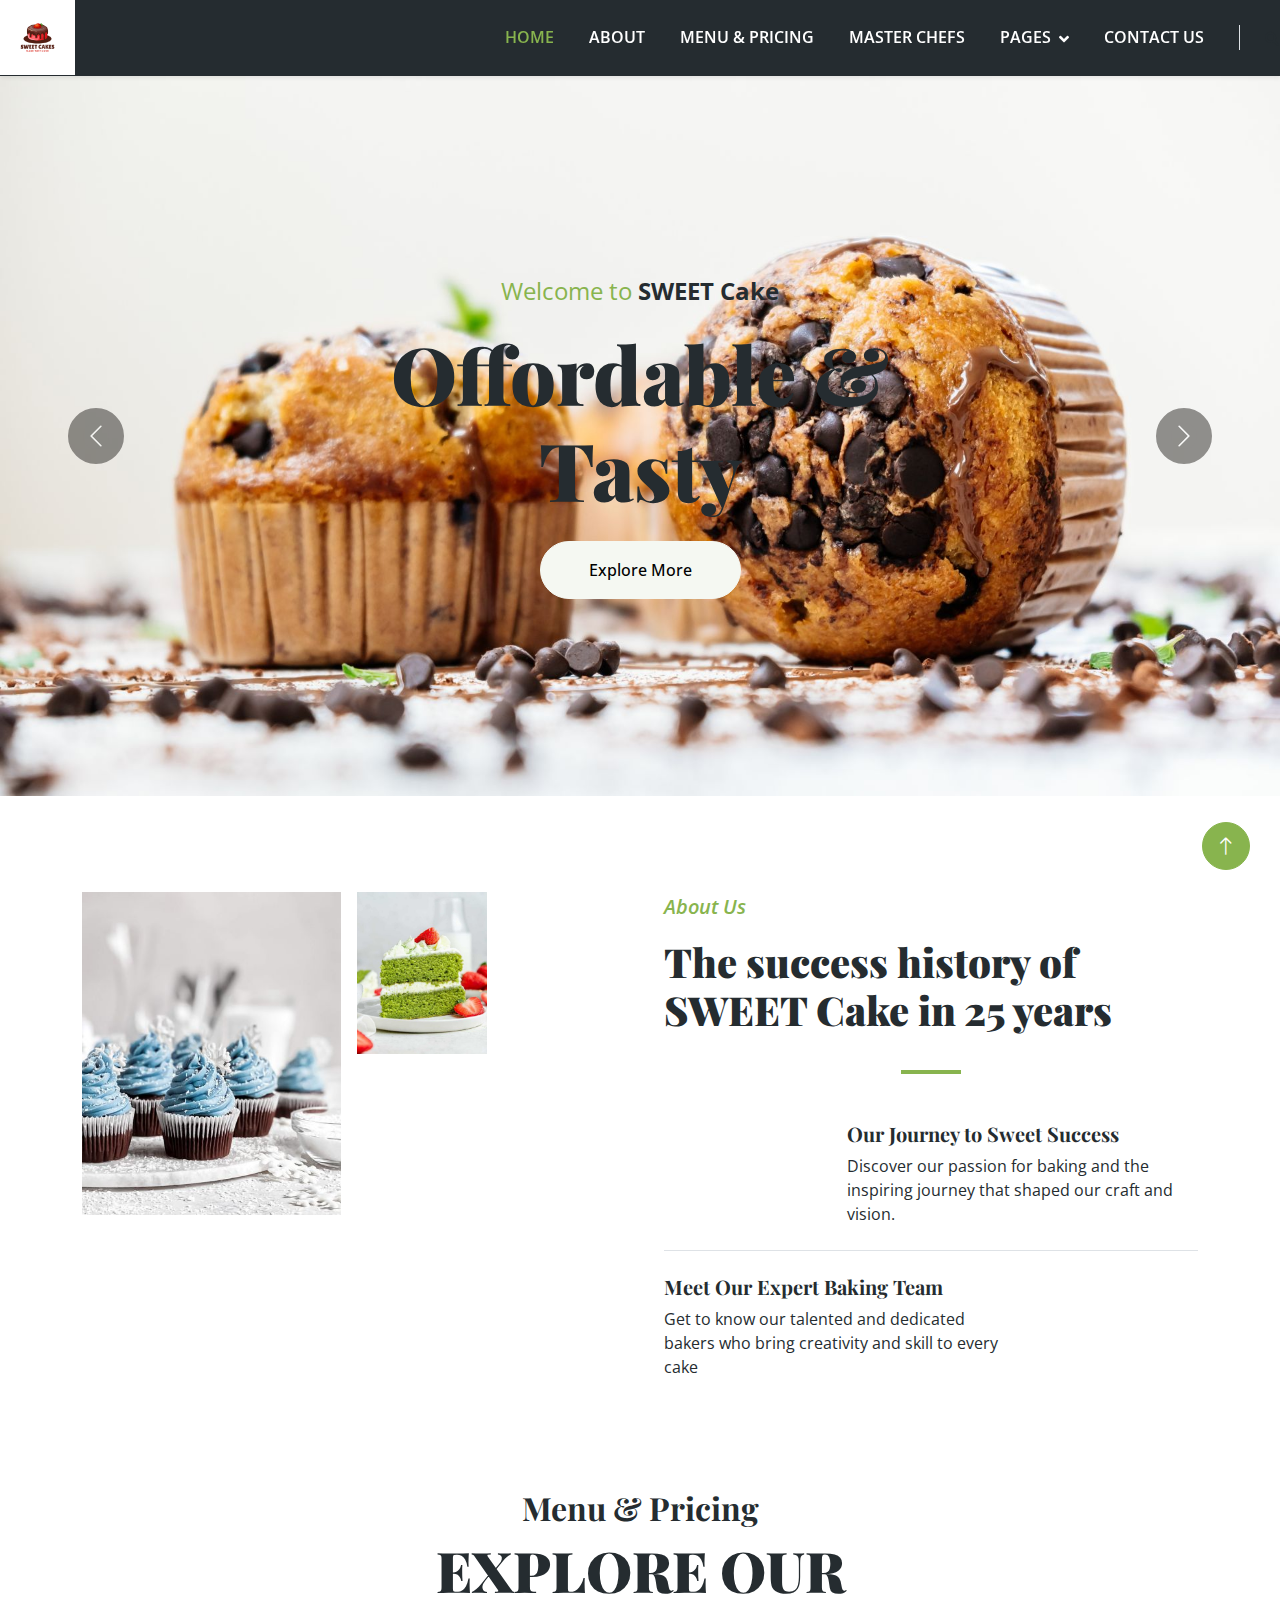
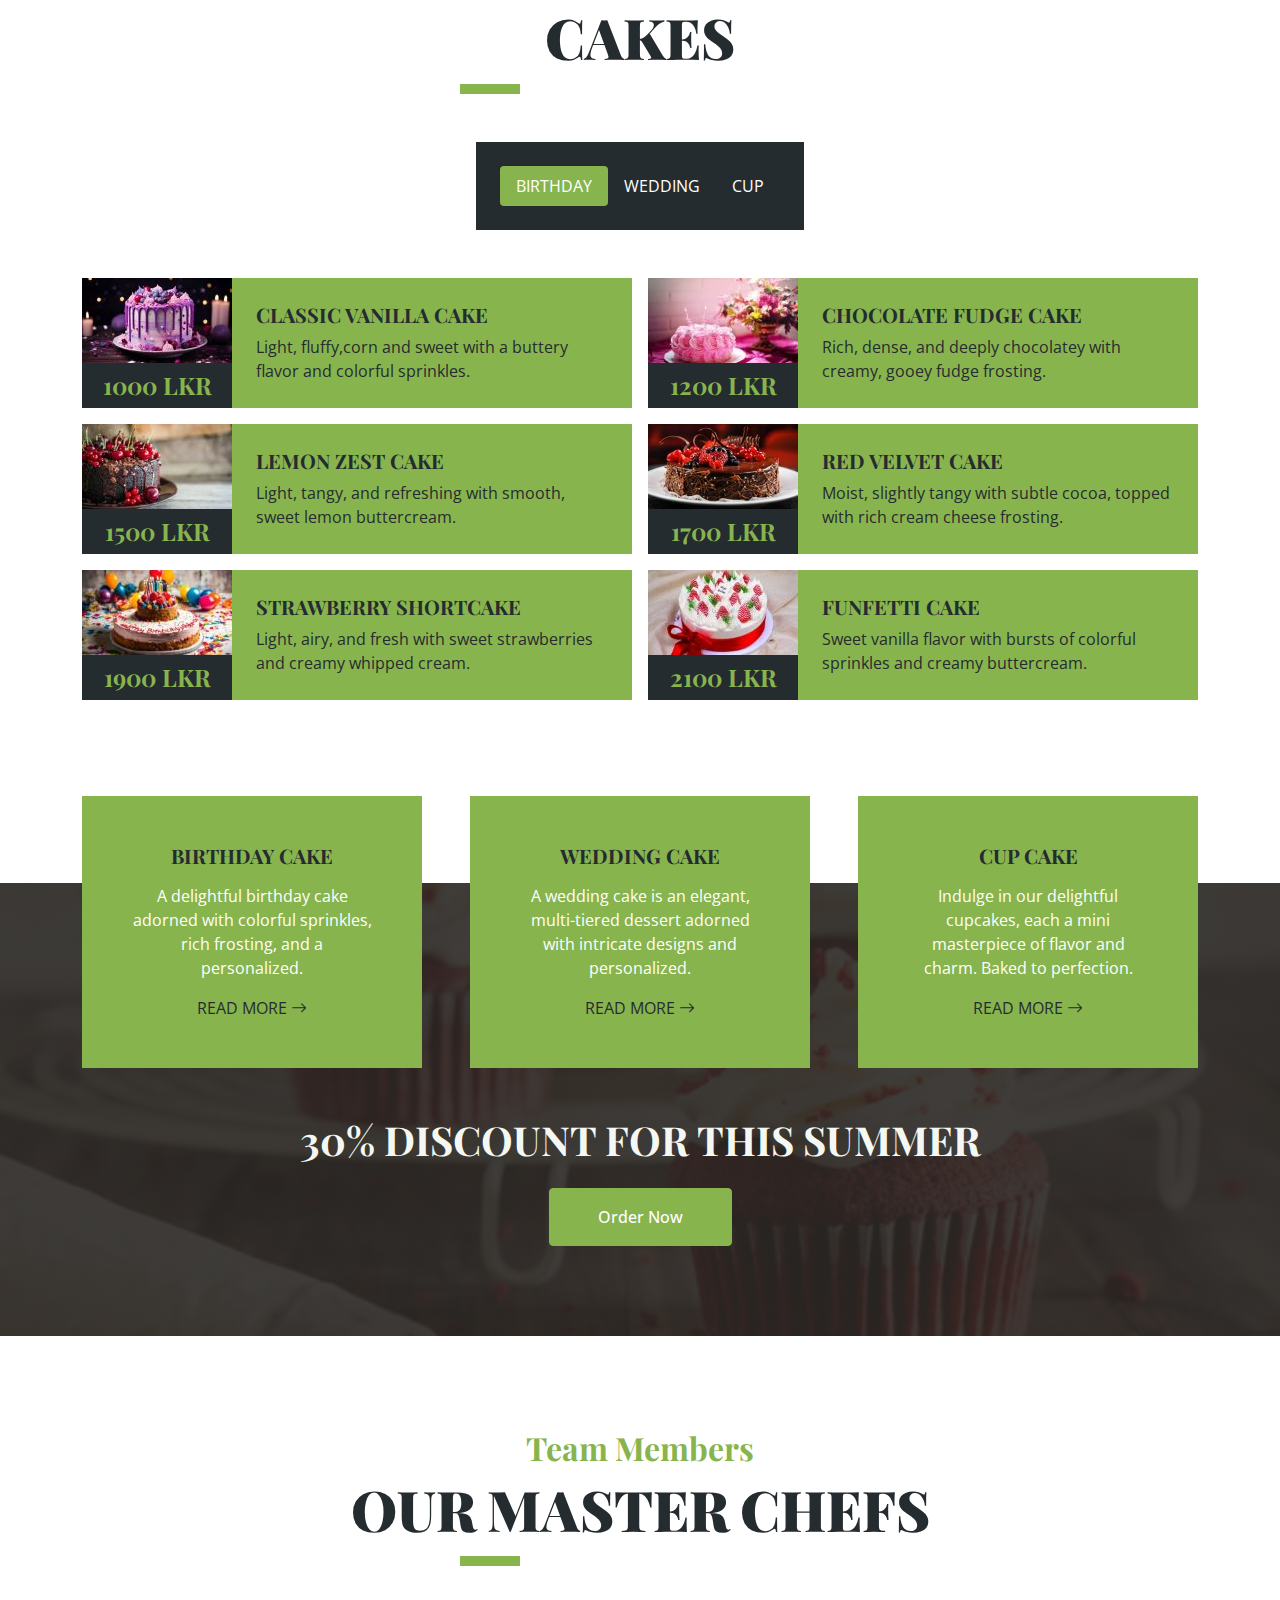
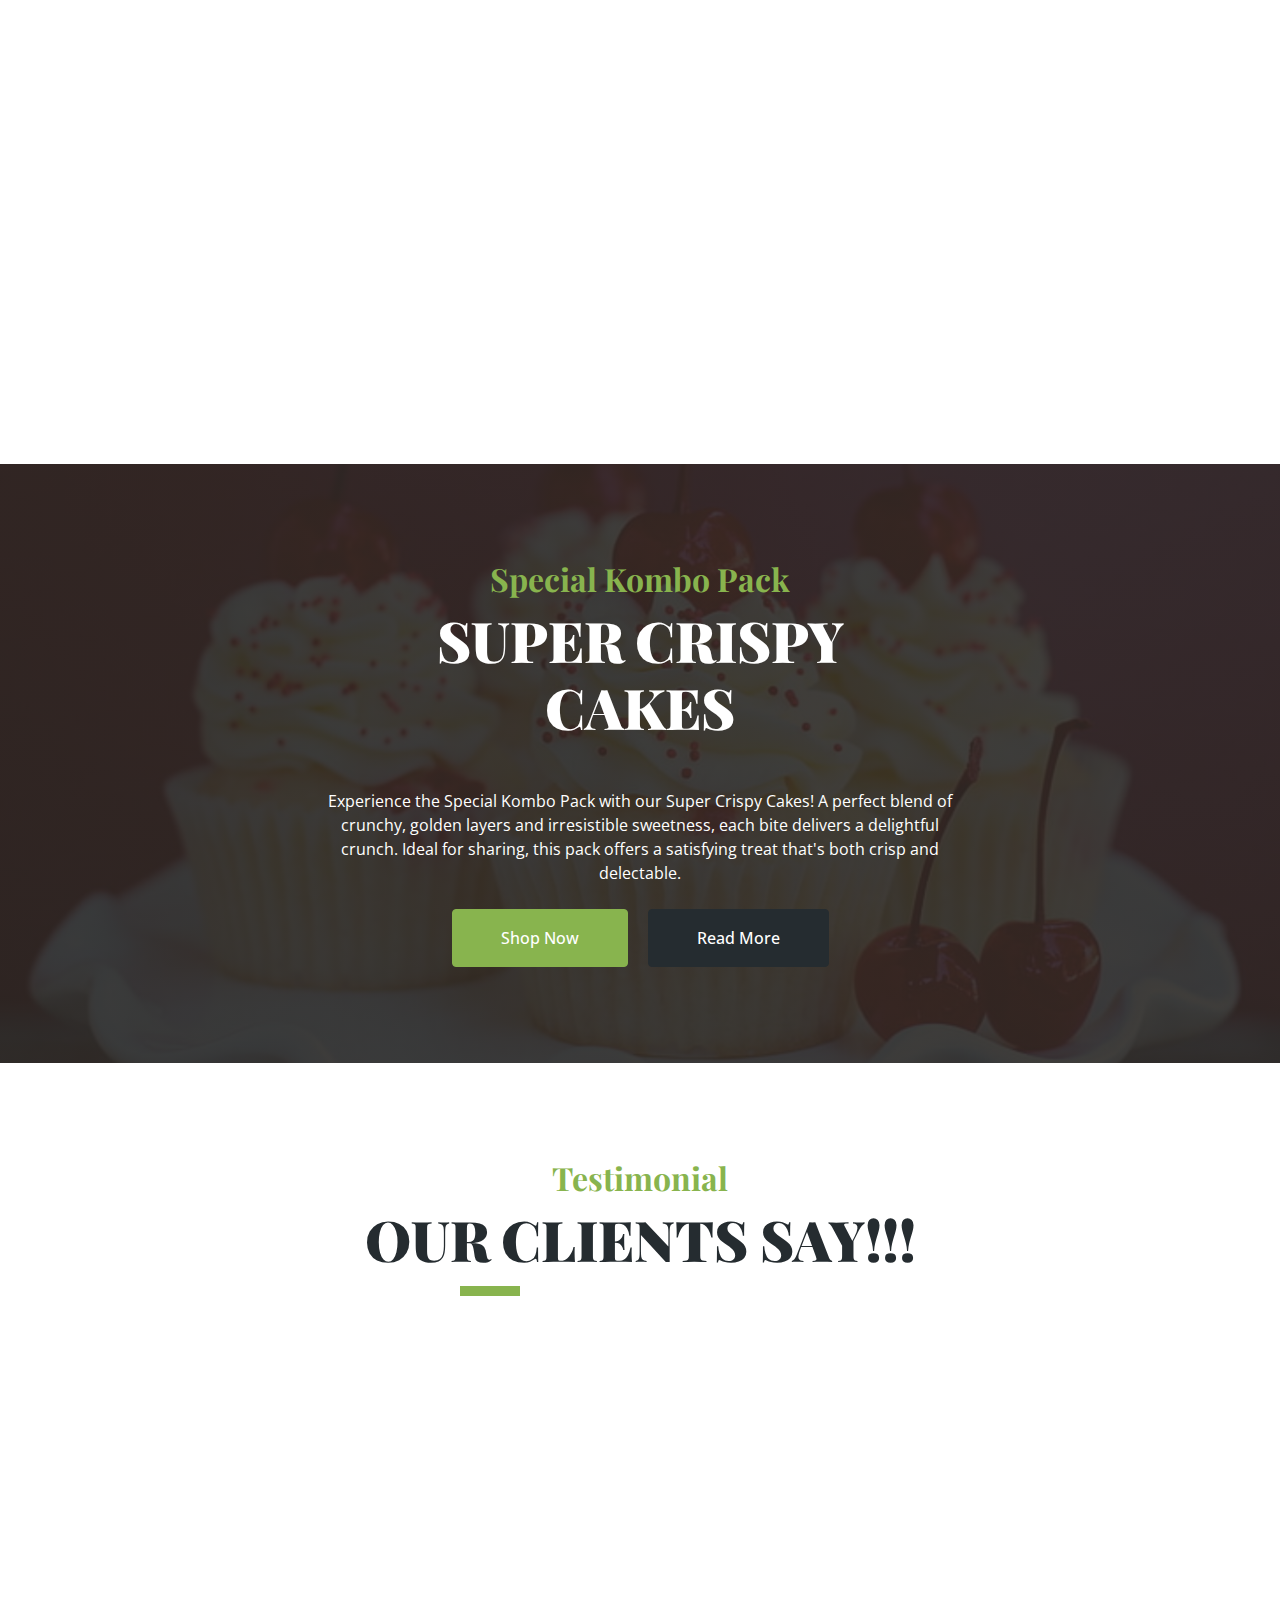
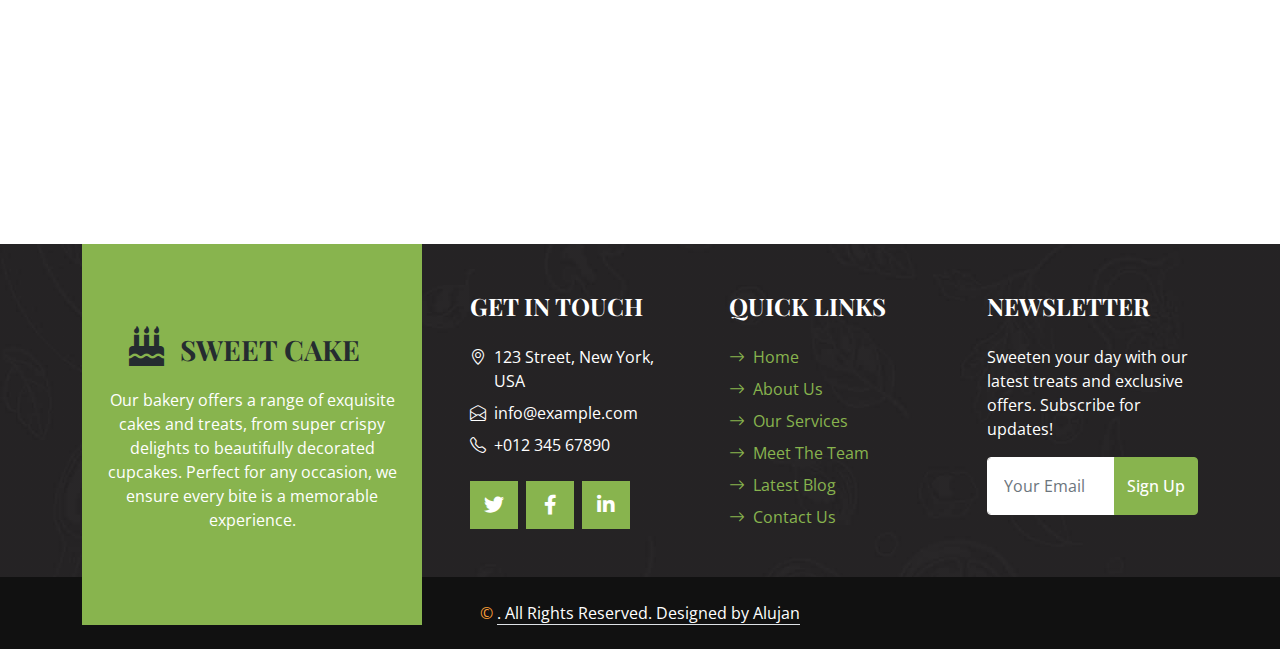
==== index.html @ 70673f9d "feat: add Footer" ====
<!DOCTYPE html>
<html lang="en">

<head>
    <meta charset="utf-8">
    <title>Sweet Cake</title>
    <meta content="width=device-width, initial-scale=1.0" name="viewport">
    <meta content="" name="keywords">
    <meta content="" name="description">

    <!-- Favicon start -->
    <link href="img/favicon.png" rel="icon">
    <!-- Favicon end -->

    <!-- Google Web Fonts start -->
    <link rel="preconnect" href="https://fonts.googleapis.com">
    <link rel="preconnect" href="https://fonts.gstatic.com" crossorigin>
    <link
        href="https://fonts.googleapis.com/css2?family=Open+Sans:wght@400;600&family=Playfair+Display:wght@700;900&display=swap"
        rel="stylesheet">
    <!-- Google Web Fonts end-->

    <!-- Icon Font Stylesheet start -->
    <link href="https://cdnjs.cloudflare.com/ajax/libs/font-awesome/5.10.0/css/all.min.css" rel="stylesheet">
    <link href="https://cdn.jsdelivr.net/npm/bootstrap-icons@1.4.1/font/bootstrap-icons.css" rel="stylesheet">
    <!-- Icon Font Stylesheet end -->

    <!-- Libraries Stylesheet start -->
    <link href="lib/animate/animate.min.css" rel="stylesheet">
    <link href="lib/owlcarousel/assets/owl.carousel.min.css" rel="stylesheet">
    <!-- Libraries Stylesheet end -->

    <!-- Customized Bootstrap Stylesheet start -->
    <link href="css/bootstrap.min.css" rel="stylesheet">
    <!-- Customized Bootstrap Stylesheet end -->

    <!-- Template Stylesheet start -->
    <link href="css/style.css" rel="stylesheet">
    <!-- Template Stylesheet end -->
</head>

<body>
    <!-- Spinner Start -->
    <div id="spinner"
        class="show bg-white position-fixed translate-middle w-100 vh-100 top-50 start-50 d-flex align-items-center justify-content-center">
        <div class="spinner-border text-primary" role="status" style="width: 3rem; height: 3rem;"></div>
    </div>
    <!-- Spinner End -->

    <!-- Navbar Start -->
    <!-- <div class="container"> -->
    <nav class="navbar sticky-top navbar-expand-lg bg-dark navbar-dark shadow-sm py-2 py-lg-0">
        <a href="index.html" class="navbar-brand">
            <img class="img-fluid" src="img/Logo.png" alt="Logo">
        </a>
        <button type="button" class="navbar-toggler ms-auto me-0" data-bs-toggle="collapse"
            data-bs-target="#navbarCollapse">
            <span class="navbar-toggler-icon"></span>
        </button>
        <div class="collapse navbar-collapse" id="navbarCollapse">
            <div class="navbar-nav ms-auto">
                <a href="index.html" class="nav-item nav-link active">Home</a>
                <a href="about.html" class="nav-item nav-link">About</a>
                <a href="menue.html" class="nav-item nav-link">Menu & Pricing</a>
                <a href="chef.html" class="nav-item nav-link">Master Chefs</a>
                <div class="nav-item dropdown">
                    <a href="#" class="nav-link dropdown-toggle" data-bs-toggle="dropdown">Pages</a>
                    <div class="dropdown-menu bg-light rounded-0 m-0">
                        <a href="service.html" class="dropdown-item">Our Service</a>
                        <a href="testimonal.html" class="dropdown-item">Testimonial</a>
                    </div>
                </div>
                <a href="contact.html" class="nav-item nav-link">Contact Us</a>
            </div>
            <div class="border-start ps-4 d-none d-lg-block">
                <button type="button" class="btn btn-sm p-0"><i class="fa fa-search"></i></button>
            </div>
        </div>
    </nav>
    <!-- Navbar End -->

    <!-- Carousel Start -->
    <div class="container-fluid px-0 mb-5">
        <div id="header-carousel" class="carousel slide carousel-fade" data-bs-ride="carousel">
            <div class="carousel-inner">
                <div class="carousel-item active">
                    <img class="w-100" src="img/hero.jpg" alt="Image">
                    <div class="carousel-caption">
                        <div class="container">
                            <div class="row justify-content-center">
                                <div class="col-lg-7 text-center">
                                    <p class="fs-4 text-primary animated zoomIn">Welcome to <strong
                                            class="text-dark">SWEET Cake</strong></p>
                                    <h1 class="display-1 text-dark mb-4 animated zoomIn">Offordable & Tasty</h1>
                                    <a href="" class="btn btn-light rounded-pill py-3 px-5 animated zoomIn">Explore
                                        More</a>
                                </div>
                            </div>
                        </div>
                    </div>
                </div>
                <div class="carousel-item">
                    <img class="w-100" src="img/hero.jpg" alt="Image">
                    <div class="carousel-caption">
                        <div class="container">
                            <div class="row justify-content-center">
                                <div class="col-lg-7 text-center">
                                    <p class="fs-4 text-primary animated zoomIn">Welcome to <strong
                                            class="text-dark">SWEET Cake</strong></p>
                                    <h1 class="display-1 text-dark mb-4 animated zoomIn">Offordable & Tasty</h1>
                                    <a href="" class="btn btn-light rounded-pill py-3 px-5 animated zoomIn">Explore
                                        More</a>
                                </div>
                            </div>
                        </div>
                    </div>
                </div>
            </div>
            <button class="carousel-control-prev" type="button" data-bs-target="#header-carousel" data-bs-slide="prev">
                <span class="carousel-control-prev-icon" aria-hidden="true"></span>
                <span class="visually-hidden">Previous</span>
            </button>
            <button class="carousel-control-next" type="button" data-bs-target="#header-carousel" data-bs-slide="next">
                <span class="carousel-control-next-icon" aria-hidden="true"></span>
                <span class="visually-hidden">Next</span>
            </button>
        </div>
    </div>
    <!-- Carousel End -->

    <!-- About Start -->
    <div class="container-xxl py-5">
        <div class="container">
            <div class="row g-5">
                <div class="col-lg-6">
                    <div class="row g-3">
                        <div class="col-6 text-end">
                            <img class="img-fluid bg-white w-100 mb-3 wow fadeIn" data-wow-delay="0.1s"
                                src="img/about-1.jpg" alt="">
                            <img class="img-fluid bg-white w-50 wow fadeIn" data-wow-delay="0.2s" src="img/about-3.jpg"
                                alt="">
                        </div>
                        <div class="col-6">
                            <img class="img-fluid bg-white w-50 mb-3 wow fadeIn" data-wow-delay="0.3s"
                                src="img/about-4.jpg" alt="">
                            <img class="img-fluid bg-white w-100 wow fadeIn" data-wow-delay="0.4s" src="img/about-2.jpg"
                                alt="">
                        </div>
                    </div>
                </div>
                <div class="col-lg-6 wow fadeIn" data-wow-delay="0.5s">
                    <div class="section-title">
                        <p class="fs-5 fw-medium fst-italic text-primary">About Us</p>
                        <h1 class="display-6">The success history of SWEET Cake in 25 years</h1>
                    </div>
                    <div class="row g-3 mb-4">
                        <div class="col-sm-4">
                            <img class="img-fluid bg-white w-100" src="img/about-5.jpg" alt="">
                        </div>
                        <div class="col-sm-8">
                            <h5>Our Journey to Sweet Success</h5>
                            <p class="mb-0">Discover our passion for baking and the inspiring journey that shaped our
                                craft and vision.</p>
                        </div>
                    </div>
                    <div class="border-top mb-4"></div>
                    <div class="row g-3">
                        <div class="col-sm-8">
                            <h5>Meet Our Expert Baking Team</h5>
                            <p class="mb-0">Get to know our talented and dedicated bakers who bring creativity and skill
                                to every cake</p>
                        </div>
                        <div class="col-sm-4">
                            <img class="img-fluid bg-white w-100" src="img/about-6.jpg" alt="">
                        </div>
                    </div>
                </div>
            </div>
        </div>
    </div>
    <!-- About End -->

    <!-- Products Start -->
    <div class="container-fluid about py-5">
        <div class="container">
            <div class="section-title position-relative text-center mx-auto mb-5 pb-3" style="max-width: 600px;">
                <h2 class="font-secondary">Menu & Pricing</h2>
                <h1 class="display-4 text-uppercase">Explore Our Cakes</h1>
            </div>
            <div class="tab-class text-center">
                <ul
                    class="nav nav-pills d-inline-flex justify-content-center bg-dark text-uppercase border-inner p-4 mb-5">
                    <li class="nav-item">
                        <a class="nav-link text-white active" data-bs-toggle="pill" href="#tab-1">Birthday</a>
                    </li>
                    <li class="nav-item">
                        <a class="nav-link text-white" data-bs-toggle="pill" href="#tab-2">Wedding</a>
                    </li>
                    <li class="nav-item">
                        <a class="nav-link text-white" data-bs-toggle="pill" href="#tab-3">Cup</a>
                    </li>
                </ul>
                <div class="tab-content">
                    <div id="tab-1" class="tab-pane fade show p-0 active">
                        <div class="row g-3">
                            <div class="col-lg-6">
                                <div class="d-flex h-100">
                                    <div class="flex-shrink-0">
                                        <img class="img-fluid" src="img/birthday.jpg" alt=""
                                            style="width: 150px; height: 85px;">
                                        <h4 class="bg-dark text-primary p-2 m-0">1000 LKR</h4>
                                    </div>
                                    <div
                                        class="d-flex flex-column justify-content-center text-start bg-primary border-inner px-4">
                                        <h5 class="text-uppercase">Classic Vanilla Cake</h5>
                                        <span>Light, fluffy,corn and sweet with a buttery flavor and colorful
                                            sprinkles.</span>
                                    </div>
                                </div>
                            </div>
                            <div class="col-lg-6">
                                <div class="d-flex h-100">
                                    <div class="flex-shrink-0">
                                        <img class="img-fluid" src="img/birthday-1.jpg" alt=""
                                            style="width: 150px; height: 85px;">
                                        <h4 class="bg-dark text-primary p-2 m-0">1200 LKR</h4>
                                    </div>
                                    <div
                                        class="d-flex flex-column justify-content-center text-start bg-primary border-inner px-4">
                                        <h5 class="text-uppercase">Chocolate Fudge Cake</h5>
                                        <span>Rich, dense, and deeply chocolatey with creamy, gooey fudge
                                            frosting.</span>
                                    </div>
                                </div>
                            </div>
                            <div class="col-lg-6">
                                <div class="d-flex h-100">
                                    <div class="flex-shrink-0">
                                        <img class="img-fluid" src="img/birthday-2.jpg" alt=""
                                            style="width: 150px; height: 85px;">
                                        <h4 class="bg-dark text-primary p-2 m-0">1500 LKR</h4>
                                    </div>
                                    <div
                                        class="d-flex flex-column justify-content-center text-start bg-primary border-inner px-4">
                                        <h5 class="text-uppercase">Lemon Zest Cake</h5>
                                        <span>Light, tangy, and refreshing with smooth, sweet lemon buttercream.</span>
                                    </div>
                                </div>
                            </div>
                            <div class="col-lg-6">
                                <div class="d-flex h-100">
                                    <div class="flex-shrink-0">
                                        <img class="img-fluid" src="img/birthday-3.jpg" alt=""
                                            style="width: 150px; height: 85px;">
                                        <h4 class="bg-dark text-primary p-2 m-0">1700 LKR</h4>
                                    </div>
                                    <div
                                        class="d-flex flex-column justify-content-center text-start bg-primary border-inner px-4">
                                        <h5 class="text-uppercase">Red Velvet Cake</h5>
                                        <span>Moist, slightly tangy with subtle cocoa, topped with rich cream cheese
                                            frosting.</span>
                                    </div>
                                </div>
                            </div>
                            <div class="col-lg-6">
                                <div class="d-flex h-100">
                                    <div class="flex-shrink-0">
                                        <img class="img-fluid" src="img/birthday-4.jpg" alt=""
                                            style="width: 150px; height: 85px;">
                                        <h4 class="bg-dark text-primary p-2 m-0">1900 LKR</h4>
                                    </div>
                                    <div
                                        class="d-flex flex-column justify-content-center text-start bg-primary border-inner px-4">
                                        <h5 class="text-uppercase">Strawberry Shortcake</h5>
                                        <span>Light, airy, and fresh with sweet strawberries and creamy whipped
                                            cream.</span>
                                    </div>
                                </div>
                            </div>
                            <div class="col-lg-6">
                                <div class="d-flex h-100">
                                    <div class="flex-shrink-0">
                                        <img class="img-fluid" src="img/birthday-5.jpg" alt=""
                                            style="width: 150px; height: 85px;">
                                        <h4 class="bg-dark text-primary p-2 m-0">2100 LKR</h4>
                                    </div>
                                    <div
                                        class="d-flex flex-column justify-content-center text-start bg-primary border-inner px-4">
                                        <h5 class="text-uppercase">Funfetti Cake</h5>
                                        <span>Sweet vanilla flavor with bursts of colorful sprinkles and creamy
                                            buttercream.</span>
                                    </div>
                                </div>
                            </div>
                        </div>
                    </div>
                    <div id="tab-2" class="tab-pane fade show p-0">
                        <div class="row g-3">
                            <div class="col-lg-6">
                                <div class="d-flex h-100">
                                    <div class="flex-shrink-0">
                                        <img class="img-fluid" src="img/wedding.jpg" alt=""
                                            style="width: 150px; height: 85px;">
                                        <h4 class="bg-dark text-primary p-2 m-0">25000 LKR</h4>
                                    </div>
                                    <div
                                        class="d-flex flex-column justify-content-center text-start bg-primary border-inner px-4">
                                        <h5 class="text-uppercase">Elegant White Floral Cake</h5>
                                        <span>Classic white layers adorned with delicate floral decorations and a touch
                                            of gold.</span>
                                    </div>
                                </div>
                            </div>
                            <div class="col-lg-6">
                                <div class="d-flex h-100">
                                    <div class="flex-shrink-0">
                                        <img class="img-fluid" src="img/wedding-1.jpg" alt=""
                                            style="width: 150px; height: 85px;">
                                        <h4 class="bg-dark text-primary p-2 m-0">30000 LKR</h4>
                                    </div>
                                    <div
                                        class="d-flex flex-column justify-content-center text-start bg-primary border-inner px-4">
                                        <h5 class="text-uppercase">Romantic Red Velvet Cake</h5>
                                        <span>Luxurious red velvet layers with creamy cream cheese frosting, embellished
                                            with fresh roses.</span>
                                    </div>
                                </div>
                            </div>
                            <div class="col-lg-6">
                                <div class="d-flex h-100">
                                    <div class="flex-shrink-0">
                                        <img class="img-fluid" src="img/wedding-2.jpg" alt=""
                                            style="width: 150px; height: 85px;">
                                        <h4 class="bg-dark text-primary p-2 m-0">35000 LKR</h4>
                                    </div>
                                    <div
                                        class="d-flex flex-column justify-content-center text-start bg-primary border-inner px-4">
                                        <h5 class="text-uppercase">Sophisticated Chocolate Ganache Cake</h5>
                                        <span>Rich chocolate cake covered in smooth ganache, decorated with elegant
                                            edible pearls.</span>
                                    </div>
                                </div>
                            </div>
                            <div class="col-lg-6">
                                <div class="d-flex h-100">
                                    <div class="flex-shrink-0">
                                        <img class="img-fluid" src="img/wedding-3.jpg" alt=""
                                            style="width: 150px; height: 85px;">
                                        <h4 class="bg-dark text-primary p-2 m-0">40000 LKR</h4>
                                    </div>
                                    <div
                                        class="d-flex flex-column justify-content-center text-start bg-primary border-inner px-4">
                                        <h5 class="text-uppercase">Vintage Buttercream Cake</h5>
                                        <span>Soft, vanilla layers with textured buttercream icing and intricate piping
                                            details</span>
                                    </div>
                                </div>
                            </div>
                            <div class="col-lg-6">
                                <div class="d-flex h-100">
                                    <div class="flex-shrink-0">
                                        <img class="img-fluid" src="img/wedding-4.jpg" alt=""
                                            style="width: 150px; height: 85px;">
                                        <h4 class="bg-dark text-primary p-2 m-0">45000 LKR</h4>
                                    </div>
                                    <div
                                        class="d-flex flex-column justify-content-center text-start bg-primary border-inner px-4">
                                        <h5 class="text-uppercase">Rustic Naked Cake</h5>
                                        <span>Semi-naked cake with layers of vanilla and berries, finished with a rustic
                                            touch of greenery.</span>
                                    </div>
                                </div>
                            </div>
                            <div class="col-lg-6">
                                <div class="d-flex h-100">
                                    <div class="flex-shrink-0">
                                        <img class="img-fluid" src="img/wedding-5.jpg" alt=""
                                            style="width: 150px; height: 85px;">
                                        <h4 class="bg-dark text-primary p-2 m-0">50000 LKR</h4>
                                    </div>
                                    <div
                                        class="d-flex flex-column justify-content-center text-start bg-primary border-inner px-4">
                                        <h5 class="text-uppercase">Elegant Marble Cake</h5>
                                        <span>Swirled marble layers with smooth buttercream, adorned with minimalistic
                                            gold accents.</span>
                                    </div>
                                </div>
                            </div>
                        </div>
                    </div>
                    <div id="tab-3" class="tab-pane fade show p-0">
                        <div class="row g-3">
                            <div class="col-lg-6">
                                <div class="d-flex h-100">
                                    <div class="flex-shrink-0">
                                        <img class="img-fluid" src="img/cup cake.jpg" alt=""
                                            style="width: 150px; height: 85px;">
                                        <h4 class="bg-dark text-primary p-2 m-0">50 LKR</h4>
                                    </div>
                                    <div
                                        class="d-flex flex-column justify-content-center text-start bg-primary border-inner px-4">
                                        <h5 class="text-uppercase">Cookies and Cream Cupcake</h5>
                                        <span>Chocolate cake with cookies and cream frosting, topped with cookie
                                            crumbles.</span>
                                    </div>
                                </div>
                            </div>
                            <div class="col-lg-6">
                                <div class="d-flex h-100">
                                    <div class="flex-shrink-0">
                                        <img class="img-fluid" src="img/cup cake-1.jpg" alt=""
                                            style="width: 150px; height: 85px;">
                                        <h4 class="bg-dark text-primary p-2 m-0">100 LKR</h4>
                                    </div>
                                    <div
                                        class="d-flex flex-column justify-content-center text-start bg-primary border-inner px-4">
                                        <h5 class="text-uppercase">Strawberry Shortcake Cupcake</h5>
                                        <span>Vanilla cake with fresh strawberries, cheries and whipped cream
                                            topping.</span>
                                    </div>
                                </div>
                            </div>
                            <div class="col-lg-6">
                                <div class="d-flex h-100">
                                    <div class="flex-shrink-0">
                                        <img class="img-fluid" src="img/cup cake-2.jpg" alt=""
                                            style="width: 150px; height: 85px;">
                                        <h4 class="bg-dark text-primary p-2 m-0">150 LKR</h4>
                                    </div>
                                    <div
                                        class="d-flex flex-column justify-content-center text-start bg-primary border-inner px-4">
                                        <h5 class="text-uppercase">Red Velvet Cupcake</h5>
                                        <span>Moist red velvet cake topped with smooth cream cheese frosting and a red
                                            velvet crumb.</span>
                                    </div>
                                </div>
                            </div>
                            <div class="col-lg-6">
                                <div class="d-flex h-100">
                                    <div class="flex-shrink-0">
                                        <img class="img-fluid" src="img/cup cake-3.jpg" alt=""
                                            style="width: 150px; height: 85px;">
                                        <h4 class="bg-dark text-primary p-2 m-0">200 LKR</h4>
                                    </div>
                                    <div
                                        class="d-flex flex-column justify-content-center text-start bg-primary border-inner px-4">
                                        <h5 class="text-uppercase">Lemon Poppy Seed Cupcake</h5>
                                        <span>Zesty lemon cake with poppy seeds and tangy lemon glaze it's good
                                            taste.</span>
                                    </div>
                                </div>
                            </div>
                            <div class="col-lg-6">
                                <div class="d-flex h-100">
                                    <div class="flex-shrink-0">
                                        <img class="img-fluid" src="img/cup cake-4.jpg" alt=""
                                            style="width: 150px; height: 85px;">
                                        <h4 class="bg-dark text-primary p-2 m-0">250 LKR</h4>
                                    </div>
                                    <div
                                        class="d-flex flex-column justify-content-center text-start bg-primary border-inner px-4">
                                        <h5 class="text-uppercase">Decadent Chocolate Cupcake</h5>
                                        <span>Rich chocolate cake with gooey chocolate ganache filling and chocolate
                                            buttercream.</span>
                                    </div>
                                </div>
                            </div>
                            <div class="col-lg-6">
                                <div class="d-flex h-100">
                                    <div class="flex-shrink-0">
                                        <img class="img-fluid" src="img/cup cake-5.jpg" alt=""
                                            style="width: 150px; height: 85px;">
                                        <h4 class="bg-dark text-primary p-2 m-0">300 LKR</h4>
                                    </div>
                                    <div
                                        class="d-flex flex-column justify-content-center text-start bg-primary border-inner px-4">
                                        <h5 class="text-uppercase">Classic Vanilla Cupcake</h5>
                                        <span>Fluffy vanilla cake topped with creamy vanilla buttercream and
                                            sprinkles.</span>
                                    </div>
                                </div>
                            </div>
                        </div>
                    </div>
                </div>
            </div>
        </div>
    </div>
    <!-- Products End -->

    <!-- Service Start -->
    <div class="container-fluid service position-relative px-5 mt-5" style="margin-bottom: 135px;">
        <div class="container">
            <div class="row g-5">
                <div class="col-lg-4 col-md-6">
                    <div class="bg-primary border-inner text-center text-white p-5">
                        <h5 class="text-uppercase mb-3">Birthday Cake</h5>
                        <p>
                            A delightful birthday cake adorned with colorful sprinkles, rich frosting, and a
                            personalized.</p>
                        <a class="text-uppercase text-dark" href="">Read More <i class="bi bi-arrow-right"></i></a>
                    </div>
                </div>
                <div class="col-lg-4 col-md-6">
                    <div class="bg-primary border-inner text-center text-white p-5">
                        <h5 class="text-uppercase mb-3">Wedding Cake</h5>
                        <p>
                            A wedding cake is an elegant, multi-tiered dessert adorned with intricate designs and
                            personalized.</p>
                        <a class="text-uppercase text-dark" href="">Read More <i class="bi bi-arrow-right"></i></a>
                    </div>
                </div>
                <div class="col-lg-4 col-md-6">
                    <div class="bg-primary border-inner text-center text-white p-5">
                        <h5 class="text-uppercase mb-3">Cup Cake</h5>
                        <p>Indulge in our delightful cupcakes, each a mini masterpiece of flavor and charm. Baked to
                            perfection.</p>
                        <a class="text-uppercase text-dark" href="">Read More <i class="bi bi-arrow-right"></i></a>
                    </div>
                </div>
                <div class="col-lg-12 col-md-6 text-center">
                    <h1 class="text-uppercase text-light mb-4">30% Discount For This Summer</h1>
                    <a href="" class="btn btn-primary border-inner py-3 px-5">Order Now</a>
                </div>
            </div>
        </div>
    </div>
    <!-- Service Start -->

    <!-- Team Start -->
    <div class="container-fluid py-5">
        <div class="container">
            <div class="section-title position-relative text-center mx-auto mb-5 pb-3" style="max-width: 600px;">
                <h2 class="text-primary font-secondary">Team Members</h2>
                <h1 class="display-4 text-uppercase">Our Master Chefs</h1>
            </div>
            <div class="row g-4">
                <div class="col-lg-3 col-md-6 wow bounceInUp" data-wow-delay="0.1s">
                    <div class="team-item rounded">
                        <img class="img-fluid rounded-top " src="img/team-1.jpg" alt="">
                        <div class="team-content text-center py-3 bg-dark rounded-bottom">
                            <h4 class="text-primary">Henry</h4>
                            <p class="text-white mb-0">Decoration Chef</p>
                        </div>
                        <div class="team-icon d-flex flex-column justify-content-center m-4">
                            <a class="share btn btn-primary btn-md-square rounded-circle mb-2" href=""><i
                                    class="fas fa-share-alt"></i></a>
                            <a class="share-link btn btn-primary btn-md-square rounded-circle mb-2" href=""><i
                                    class="fab fa-facebook-f"></i></a>
                            <a class="share-link btn btn-primary btn-md-square rounded-circle mb-2" href=""><i
                                    class="fab fa-twitter"></i></a>
                            <a class="share-link btn btn-primary btn-md-square rounded-circle mb-2" href=""><i
                                    class="fab fa-instagram"></i></a>
                        </div>
                    </div>
                </div>
                <div class="col-lg-3 col-md-6 wow bounceInUp" data-wow-delay="0.3s">
                    <div class="team-item rounded">
                        <img class="img-fluid rounded-top " src="img/team-2.jpg" alt="">
                        <div class="team-content text-center py-3 bg-dark rounded-bottom">
                            <h4 class="text-primary">Jemes Born</h4>
                            <p class="text-white mb-0">Executive Chef</p>
                        </div>
                        <div class="team-icon d-flex flex-column justify-content-center m-4">
                            <a class="share btn btn-primary btn-md-square rounded-circle mb-2" href=""><i
                                    class="fas fa-share-alt"></i></a>
                            <a class="share-link btn btn-primary btn-md-square rounded-circle mb-2" href=""><i
                                    class="fab fa-facebook-f"></i></a>
                            <a class="share-link btn btn-primary btn-md-square rounded-circle mb-2" href=""><i
                                    class="fab fa-twitter"></i></a>
                            <a class="share-link btn btn-primary btn-md-square rounded-circle mb-2" href=""><i
                                    class="fab fa-instagram"></i></a>
                        </div>
                    </div>
                </div>
                <div class="col-lg-3 col-md-6 wow bounceInUp" data-wow-delay="0.5s">
                    <div class="team-item rounded">
                        <img class="img-fluid rounded-top " src="img/team-3.jpg" alt="">
                        <div class="team-content text-center py-3 bg-dark rounded-bottom">
                            <h4 class="text-primary">Martin Hill</h4>
                            <p class="text-white mb-0">Kitchen Porter</p>
                        </div>
                        <div class="team-icon d-flex flex-column justify-content-center m-4">
                            <a class="share btn btn-primary btn-md-square rounded-circle mb-2" href=""><i
                                    class="fas fa-share-alt"></i></a>
                            <a class="share-link btn btn-primary btn-md-square rounded-circle mb-2" href=""><i
                                    class="fab fa-facebook-f"></i></a>
                            <a class="share-link btn btn-primary btn-md-square rounded-circle mb-2" href=""><i
                                    class="fab fa-twitter"></i></a>
                            <a class="share-link btn btn-primary btn-md-square rounded-circle mb-2" href=""><i
                                    class="fab fa-instagram"></i></a>
                        </div>
                    </div>
                </div>
                <div class="col-lg-3 col-md-6 wow bounceInUp" data-wow-delay="0.7s">
                    <div class="team-item rounded">
                        <img class="img-fluid rounded-top " src="img/team-4.jpg" alt="">
                        <div class="team-content text-center py-3 bg-dark rounded-bottom">
                            <h4 class="text-primary">Adam Smith</h4>
                            <p class="text-white mb-0">Head Chef</p>
                        </div>
                        <div class="team-icon d-flex flex-column justify-content-center m-4">
                            <a class="share btn btn-primary btn-md-square rounded-circle mb-2" href=""><i
                                    class="fas fa-share-alt"></i></a>
                            <a class="share-link btn btn-primary btn-md-square rounded-circle mb-2" href=""><i
                                    class="fab fa-facebook-f"></i></a>
                            <a class="share-link btn btn-primary btn-md-square rounded-circle mb-2" href=""><i
                                    class="fab fa-twitter"></i></a>
                            <a class="share-link btn btn-primary btn-md-square rounded-circle mb-2" href=""><i
                                    class="fab fa-instagram"></i></a>
                        </div>
                    </div>
                </div>
            </div>
        </div>
    </div>
    <!-- Team End -->

    <!-- Offer Start -->
    <div class="container-fluid bg-offer my-5 py-5">
        <div class="container py-5">
            <div class="row gx-5 justify-content-center">
                <div class="col-lg-7 text-center">
                    <div class=" position-relative text-center mx-auto mb-4 pb-3" style="max-width: 600px;">
                        <h2 class="text-primary font-secondary">Special Kombo Pack</h2>
                        <h1 class="display-4 text-uppercase text-white">Super Crispy Cakes</h1>
                    </div>
                    <p class="text-white mb-4">Experience the Special Kombo Pack with our Super Crispy Cakes! A perfect
                        blend of crunchy, golden layers and irresistible sweetness, each bite delivers a delightful
                        crunch. Ideal for sharing, this pack offers a satisfying treat that's both crisp and delectable.
                    </p>
                    <a href="" class="btn btn-primary border-inner py-3 px-5 me-3">Shop Now</a>
                    <a href="" class="btn btn-dark border-inner py-3 px-5">Read More</a>
                </div>
            </div>
        </div>
    </div>
    <!-- Offer End -->

    <!-- Testimonial Start -->
    <div class="container-fluid py-5">
        <div class="container">
            <div class="section-title position-relative text-center mx-auto mb-5 pb-3" style="max-width: 600px;">
                <h2 class="text-primary font-secondary">Testimonial</h2>
                <h1 class="display-4 text-uppercase">Our Clients Say!!!</h1>
            </div>
            <div class="owl-carousel testimonial-carousel wow fadeInUp" data-wow-delay="0.5s">
                <div class="testimonial-item p-4 p-lg-5">
                    <p class="mb-4">Our clients loved the cupcakes from this bakery. Each one was a burst of flavor and
                        creativity. Fantastic quality and service!</p>
                    <div class="d-flex align-items-center justify-content-center">
                        <img class="img-fluid flex-shrink-0" src="img/testimonial-1.jpg" alt="">
                        <div class="text-start ms-3">
                            <h5>David Johnson</h5>
                            <span class="text-primary">Event Planner</span>
                        </div>
                    </div>
                </div>
                <div class="testimonial-item p-4 p-lg-5">
                    <p class="mb-4">The Special Kombo Pack exceeded my expectations! The Super Crispy Cakes are
                        absolutely delicious and perfect for any event. Highly recommended!</p>
                    <div class="d-flex align-items-center justify-content-center">
                        <img class="img-fluid flex-shrink-0" src="img/testimonial-2.jpg" alt="">
                        <div class="text-start ms-3">
                            <h5>Emily Carter</h5>
                            <span class="text-primary">Marketing Specialist</span>
                        </div>
                    </div>
                </div>
                <div class="testimonial-item p-4 p-lg-5">
                    <p class="mb-4">I ordered the Special Kombo Pack for a company event, and it was a hit! The Super
                        Crispy Cakes were a real crowd-pleaser. Excellent quality and service!</p>
                    <div class="d-flex align-items-center justify-content-center">
                        <img class="img-fluid flex-shrink-0" src="img/testimonial-3.jpg" alt="">
                        <div class="text-start ms-3">
                            <h5>Michael Thompson</h5>
                            <span class="text-primary">Small Business Owner</span>
                        </div>
                    </div>
                </div>
            </div>
        </div>
    </div>
    <!-- Testimonial End -->

    <!-- Footer Start -->
    <div class="container-fluid bg-img text-white" style="margin-top: 90px">
        <div class="container">
            <div class="row gx-5">
                <div class="col-lg-4 col-md-6 mb-lg-n5">
                    <div
                        class="d-flex flex-column align-items-center justify-content-center text-center h-100 bg-primary border-inner p-4">
                        <a href="index.html" class="navbar-brand">
                            <h3 class="m-0 text-uppercase text-dark"><i
                                    class="fa fa-birthday-cake fs-1 text-dark me-3"></i>SWEET Cake</h3>
                        </a>
                        <p class="mt-3">
                            Our bakery offers a range of exquisite cakes and treats, from super crispy delights to
                            beautifully decorated cupcakes. Perfect for any occasion, we ensure every bite is a
                            memorable experience.</p>
                    </div>
                </div>
                <div class="col-lg-8 col-md-6">
                    <div class="row gx-5">
                        <div class="col-lg-4 col-md-12 pt-5 mb-5">
                            <h4 class="text-white text-uppercase mb-4">Get In Touch</h4>
                            <div class="d-flex mb-2">
                                <i class="bi bi-geo-alt text-white me-2"></i>
                                <p class="mb-0">123 Street, New York, USA</p>
                            </div>
                            <div class="d-flex mb-2">
                                <i class="bi bi-envelope-open text-white me-2"></i>
                                <p class="mb-0">info@example.com</p>
                            </div>
                            <div class="d-flex mb-2">
                                <i class="bi bi-telephone text-white me-2"></i>
                                <p class="mb-0">+012 345 67890</p>
                            </div>
                            <div class="d-flex mt-4">
                                <a class="btn btn-lg btn-primary btn-lg-square border-inner rounded-0 me-2" href="#"><i
                                        class="fab fa-twitter fw-normal"></i></a>
                                <a class="btn btn-lg btn-primary btn-lg-square border-inner rounded-0 me-2" href="#"><i
                                        class="fab fa-facebook-f fw-normal"></i></a>
                                <a class="btn btn-lg btn-primary btn-lg-square border-inner rounded-0 me-2" href="#"><i
                                        class="fab fa-linkedin-in fw-normal"></i></a>
                            </div>
                        </div>
                        <div class="col-lg-4 col-md-12 pt-0 pt-lg-5 mb-5">
                            <h4 class="text-white text-uppercase mb-4">Quick Links</h4>
                            <div class="d-flex flex-column justify-content-start">
                                <a class="text-primary mb-2" href="#"><i
                                        class="bi bi-arrow-right text-primary me-2"></i>Home</a>
                                <a class="text-primary mb-2" href="#"><i
                                        class="bi bi-arrow-right text-primary me-2"></i>About Us</a>
                                <a class="text-primary mb-2" href="#"><i
                                        class="bi bi-arrow-right text-primary me-2"></i>Our Services</a>
                                <a class="text-primary mb-2" href="#"><i
                                        class="bi bi-arrow-right text-primary me-2"></i>Meet The Team</a>
                                <a class="text-primary mb-2" href="#"><i
                                        class="bi bi-arrow-right text-primary me-2"></i>Latest Blog</a>
                                <a class="text-primary" href="#"><i
                                        class="bi bi-arrow-right text-primary me-2"></i>Contact Us</a>
                            </div>
                        </div>
                        <div class="col-lg-4 col-md-12 pt-0 pt-lg-5 mb-5">
                            <h4 class="text-white text-uppercase mb-4">Newsletter</h4>
                            <p>Sweeten your day with our latest treats and exclusive offers. Subscribe for updates!</p>
                            <form action="">
                                <div class="input-group">
                                    <input type="text" class="form-control border-white p-3" placeholder="Your Email">
                                    <button class="btn btn-primary">Sign Up</button>
                                </div>
                            </form>
                        </div>
                    </div>
                </div>
            </div>
        </div>
    </div>
    <div class="container-fluid text-secondary py-4" style="background: #111111;">
        <div class="container text-center">
            <p class="mb-0">&copy; <a class="text-white border-bottom" href="#">. All Rights Reserved. 
			
			Designed by <a class="text-white border-bottom">Alujan</a></p>
        </div>
    </div>
    <!-- Footer End -->


    <!-- Back to Top -->
    <a href="#" class="btn btn-lg btn-primary btn-lg-square rounded-circle back-to-top"><i
            class="bi bi-arrow-up"></i></a>


    <!-- JavaScript Libraries -->
    <script src="https://ajax.googleapis.com/ajax/libs/jquery/3.6.1/jquery.min.js"></script>
    <script src="https://cdn.jsdelivr.net/npm/bootstrap@5.0.0/dist/js/bootstrap.bundle.min.js"></script>
    <script src="lib/wow/wow.min.js"></script>
    <script src="lib/easing/easing.min.js"></script>
    <script src="lib/waypoints/waypoints.min.js"></script>
    <script src="lib/owlcarousel/owl.carousel.min.js"></script>

    <!-- Template Javascript -->
    <script src="js/main.js"></script>

</body>

</html>
---- css/style.css ----
:root {
    --primary: #88B44E;
    --secondary: #ebf9fa;
    --light: #FFFFFF;
    --dark: #2B2825;
}

.back-to-top {
    position: fixed;
    display: none;
    right: 30px;
    bottom: 30px;
    z-index: 99;
}

.fw-medium {
    font-weight: 600;
}

.fw-bold {
    font-weight: 700;
}

.fw-black {
    font-weight: 900;
}

/*** Spinner ***/
#spinner {
    opacity: 0;
    visibility: hidden;
    transition: opacity .5s ease-out, visibility 0s linear .5s;
    z-index: 99999;
}

#spinner.show {
    transition: opacity .5s ease-out, visibility 0s linear 0s;
    visibility: visible;
    opacity: 1;
}

/*** Button ***/
.btn {
    transition: .5s;
    font-weight: 500;
}

.btn-primary,
.btn-outline-primary:hover {
    color: var(--light);
}

.btn-secondary,
.btn-outline-secondary:hover {
    color: var(--dark);
}

.btn-square {
    width: 38px;
    height: 38px;
}

.btn-sm-square {
    width: 32px;
    height: 32px;
}

.btn-lg-square {
    width: 48px;
    height: 48px;
}

.btn-square,
.btn-sm-square,
.btn-lg-square {
    padding: 0;
    display: flex;
    align-items: center;
    justify-content: center;
    font-weight: normal;
}

/*** Navbar ***/
.sticky-top {
    top: -150px;
    transition: .5s;
}

.navbar .navbar-brand {
    position: absolute;
    padding: 0;
    width: 75px;
    height: 70px;
    top: 0;
    left: 0;
}

.navbar .navbar-nav .nav-link {
    margin-right: 35px;
    padding: 25px 0;
    color: var(--light);
    font-weight: 600;
    text-transform: uppercase;
    outline: none;
}

.navbar .navbar-nav .nav-link:hover,
.navbar .navbar-nav .nav-link.active {
    color: var(--primary);
}

.navbar .dropdown-toggle::after {
    border: none;
    content: "\f107";
    font-family: "Font Awesome 5 Free";
    font-weight: 900;
    vertical-align: middle;
    margin-left: 8px;
}

@media (max-width: 991.98px) {
    .navbar .navbar-brand {
        width: 126px;
        height: 100px;
    }

    .navbar .navbar-nav .nav-link  {
        margin-right: 0;
        padding: 10px 0;
    }

    .navbar .navbar-nav {
        margin-top: 75px;
        border-top: 1px solid #EEEEEE;
    }
}

@media (min-width: 992px) {
    .navbar .nav-item .dropdown-menu {
        display: block;
        border: none;
        margin-top: 0;
        top: 150%;
        opacity: 0;
        visibility: hidden;
        transition: .5s;
    }

    .navbar .nav-item:hover .dropdown-menu {
        top: 100%;
        visibility: visible;
        transition: .5s;
        opacity: 1;
    }
}

/*** Header ***/
.carousel-caption {
    top: 0;
    left: 0;
    right: 0;
    bottom: 0;
    display: flex;
    align-items: center;
    background: rgba(68, 66, 66, 0);
    z-index: 1;
}

.carousel-control-prev,
.carousel-control-next {
    width: 15%;
}

.carousel-control-prev-icon,
.carousel-control-next-icon {
    width: 3.5rem;
    height: 3.5rem;
    border-radius: 3.5rem;
    background-color: var(--dark);
    border: 15px solid var(--dark);
}

@media (max-width: 768px) {
    #header-carousel .carousel-item {
        position: relative;
        min-height: 450px;
    }
    
    #header-carousel .carousel-item img {
        position: absolute;
        width: 100%;
        height: 100%;
        object-fit: cover;
    }
}

.page-header {
    background: linear-gradient(rgba(68, 66, 66, 0), rgba(68, 66, 66, 0)), url(../img/hero.jpg) center center no-repeat;
    background-size: cover;
}

.page-header .breadcrumb-item+.breadcrumb-item::before {
    color: var(--light);
}

.page-header .breadcrumb-item,
.page-header .breadcrumb-item a {
    font-size: 18px;
    color: var(--light);
}

/*** Section Title ***/
.section-title {
    position: relative;
    margin-bottom: 3rem;
    padding-bottom: 2rem;
}

.section-title::before {
    position: absolute;
    content: "";
    width: 50%;
    height: 2px;
    bottom: 0;
    left: 0;
    background: var(--primary);
}

.section-title::after {
    position: absolute;
    content: "";
    width: 28px;
    height: 28px;
    bottom: -13px;
    left: calc(25% - 13px);
    background: var(--dark);
    border: 10px solid #FFFFFF;
    border-radius: 28px;
}

.section-title.text-center::before {
    left: 25%;
}

.section-title.text-center::after {
    left: calc(50% - 13px);
}

/*** Products ***/
.product {
    background: linear-gradient(rgba(136, 180, 78, .1), rgba(136, 180, 78, .1)), url(../img/product-bg.png) left bottom no-repeat;
    background-size: auto;
}

.product-carousel .owl-nav {
    display: flex;
    justify-content: center;
    margin-top: 30px;
}

.product-carousel .owl-nav .owl-prev,
.product-carousel .owl-nav .owl-next {
    margin: 0 10px;
    width: 55px;
    height: 55px;
    display: flex;
    align-items: center;
    justify-content: center;
    color: #FFFFFF;
    background: var(--primary);
    border-radius: 55px;
    box-shadow: 0 0 45px rgba(0, 0, 0, .15);
    font-size: 25px;
    transition: .5s;
}

.product-carousel .owl-nav .owl-prev:hover,
.product-carousel .owl-nav .owl-next:hover {
    background: #FFFFFF;
    color: var(--primary);
}

/*** About ***/
.video {
    background: linear-gradient(rgba(136, 180, 78, .85), rgba(136, 180, 78, .85)), url(../img/video-bg.jpg) center center no-repeat;
    background-size: cover;
}

.btn-play {
    position: relative;
    display: block;
    box-sizing: content-box;
    width: 65px;
    height: 75px;
    border-radius: 100%;
    border: none;
    outline: none !important;
    padding: 28px 30px 30px 38px;
    background: #FFFFFF;
}

.btn-play:before {
    content: "";
    position: absolute;
    z-index: 0;
    left: 50%;
    top: 50%;
    transform: translateX(-50%) translateY(-50%);
    display: block;
    width: 120px;
    height: 120px;
    background: #FFFFFF;
    border-radius: 100%;
    animation: pulse-border 1500ms ease-out infinite;
}

.btn-play:after {
    content: "";
    position: absolute;
    z-index: 1;
    left: 50%;
    top: 50%;
    transform: translateX(-50%) translateY(-50%);
    display: block;
    width: 120px;
    height: 120px;
    background: #FFFFFF;
    border-radius: 100%;
    transition: all 200ms;
}

.btn-play span {
    display: block;
    position: relative;
    z-index: 3;
    width: 0;
    height: 0;
    left: 13px;
    border-left: 40px solid var(--primary);
    border-top: 28px solid transparent;
    border-bottom: 28px solid transparent;
}

@keyframes pulse-border {
    0% {
        transform: translateX(-50%) translateY(-50%) translateZ(0) scale(1);
        opacity: 1;
    }

    100% {
        transform: translateX(-50%) translateY(-50%) translateZ(0) scale(2);
        opacity: 0;
    }
}

.modal-video .modal-dialog {
    position: relative;
    max-width: 800px;
    margin: 60px auto 0 auto;
}

.modal-video .modal-body {
    position: relative;
    padding: 0px;
}

.modal-video .close {
    position: absolute;
    width: 30px;
    height: 30px;
    right: 0px;
    top: -30px;
    z-index: 999;
    font-size: 30px;
    font-weight: normal;
    color: #FFFFFF;
    background: #000000;
    opacity: 1;
}

/* products */
.section-title::before {
    position: absolute;
    content: "";
    width: 60px;
    height: 10px;
    left: 50%;
    bottom: 0;
    margin-left: -30px;
    background: var(--primary);
}

.section-title::after {
    position: absolute;
    content: "";
    width: 180px;
    height: 2px;
    left: 50%;
    bottom: 4px;
    margin-left: -90px;
    background: var(--primary);
}

.service::after,
.contact::after {
    position: absolute;
    content: "";
    width: 100%;
    height: calc(100% - 45px);
    top: 135px;
    left: 0;
    background: linear-gradient(rgba(43, 40, 37, .9), rgba(43, 40, 37, .9)), url(../img/service.jpg) center center no-repeat;
    background-size: cover;
    z-index: -1;
}

.contact::after {
    background: linear-gradient(rgba(43, 40, 37, .5), rgba(43, 40, 37, .5)), url(../img/bg.jpg) center center no-repeat;
    background-size: cover;
}

.bg-offer {
    background: linear-gradient(rgba(43, 40, 37, .9), rgba(43, 40, 37, .9)), url(../img/offer.jpg) center center no-repeat;
    background-size: cover;
}

.team-item img {
    transition: .5s;
}

.team-item:hover img {
    transform: scale(1.1);
    filter: blur(5px)
}

.team-item .team-overlay {
    transition: .5s;
    opacity: 0;
}

.team-item:hover .team-overlay {
    opacity: 1;
}



.bg-img {
    background: linear-gradient(rgba(43, 40, 37, .5), rgba(43, 40, 37, .5)), url(../img/bg.jpg) center center no-repeat;
    background-size: cover;
}

/*** Team Start ***/
.team-item {
    width: 100%;
    height: 100%;
    position: relative;
}

.team-item .team-icon {
    position: absolute;
    top: 0;
    right: 0;
}

.team-item .team-icon .share-link {
    opacity: 0;
    transition: 0.9s;
}

.team-item:hover .share-link {
    opacity: 1;
}

.team-item .team-content {
    transition: 0.9s;
}

.team-item:hover .team-content {
    background: var(--bs-primary) !important;
    color: var(--bs-dark) !important;
}

.team-item .team-content h4,
.team-item .team-content p {
    transition: 0.5s;
}

.team-item:hover .team-content h4 {
    color: var(--bs-dark) !important;
}

.team-item:hover .team-content p {
    color: var(--bs-white);
}

/*** Testimonial ***/
.testimonial {
    background: linear-gradient(rgba(136, 180, 78, .85), rgba(136, 180, 78, .85)), url(../img/testimonial-bg.jpg) center center no-repeat;
    background-size: cover;
}

.testimonial-item {
    margin: 0 auto;
    max-width: 600px;
    text-align: center;
    background: #FFFFFF;
    border: 30px solid var(--primary);
}

.testimonial-item img {
    width: 60px !important;
    height: 60px !important;
    border-radius: 60px;
}

.testimonial-carousel .owl-dots {
    margin-top: 35px;
    display: flex;
    align-items: flex-end;
    justify-content: center;
}

.testimonial-carousel .owl-dot {
    position: relative;
    display: inline-block;
    margin: 0 5px;
    width: 15px;
    height: 15px;
    background: var(--primary);
    border-radius: 15px;
    transition: .5s;
}

.testimonial-carousel .owl-dot.active {
    width: 30px;
    background: var(--dark);
}

/*** Footer ***/
.footer {
    color: #B0B9AE;
}

.footer .btn.btn-link {
    display: block;
    margin-bottom: 5px;
    padding: 0;
    text-align: left;
    color: #B0B9AE;
    font-weight: normal;
    text-transform: capitalize;
    transition: .3s;
}

.footer .btn.btn-link::before {
    position: relative;
    content: "\f105";
    font-family: "Font Awesome 5 Free";
    font-weight: 900;
    color: var(--primary);
    margin-right: 10px;
}

.footer .btn.btn-link:hover {
    color: var(--light);
    letter-spacing: 1px;
    box-shadow: none;
}

.copyright {
    color: #B0B9AE;
}

.copyright {
    background: #252525;
}

.copyright a:hover {
    color: #FFFFFF !important;
}
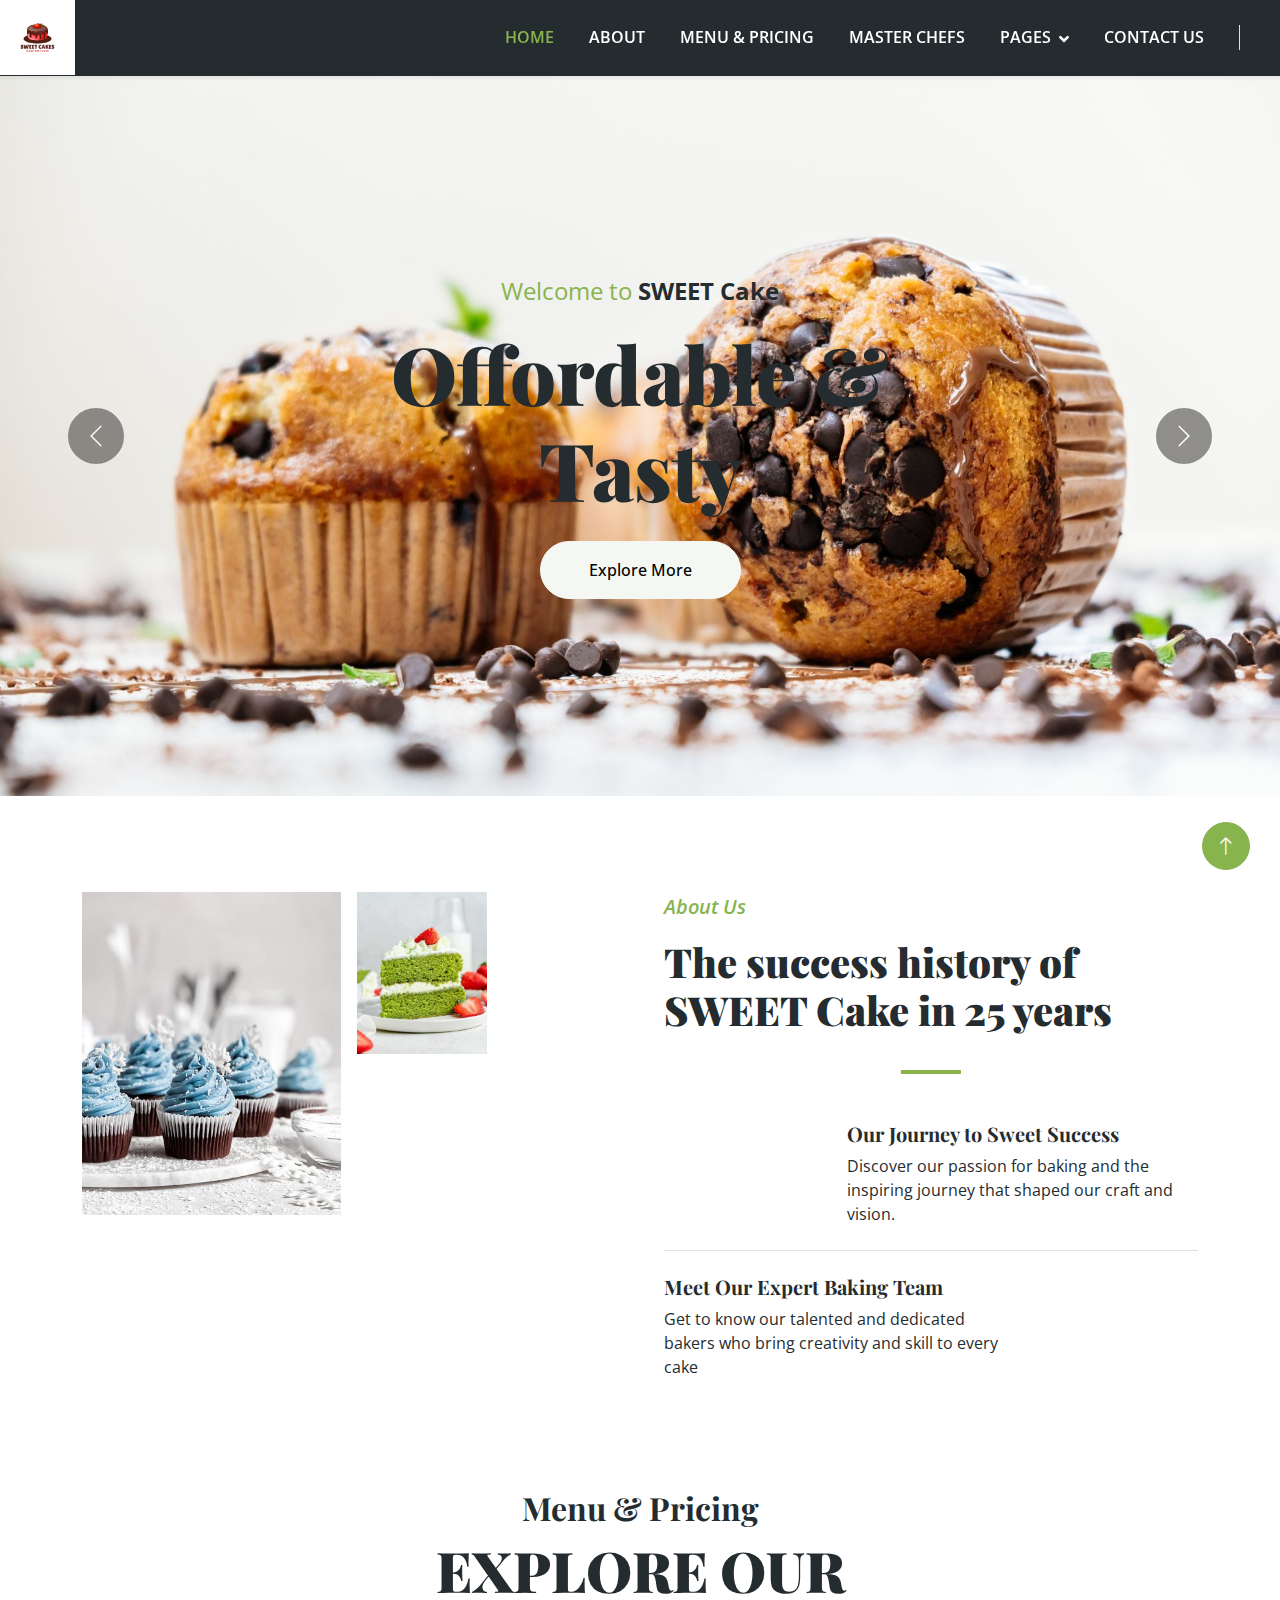
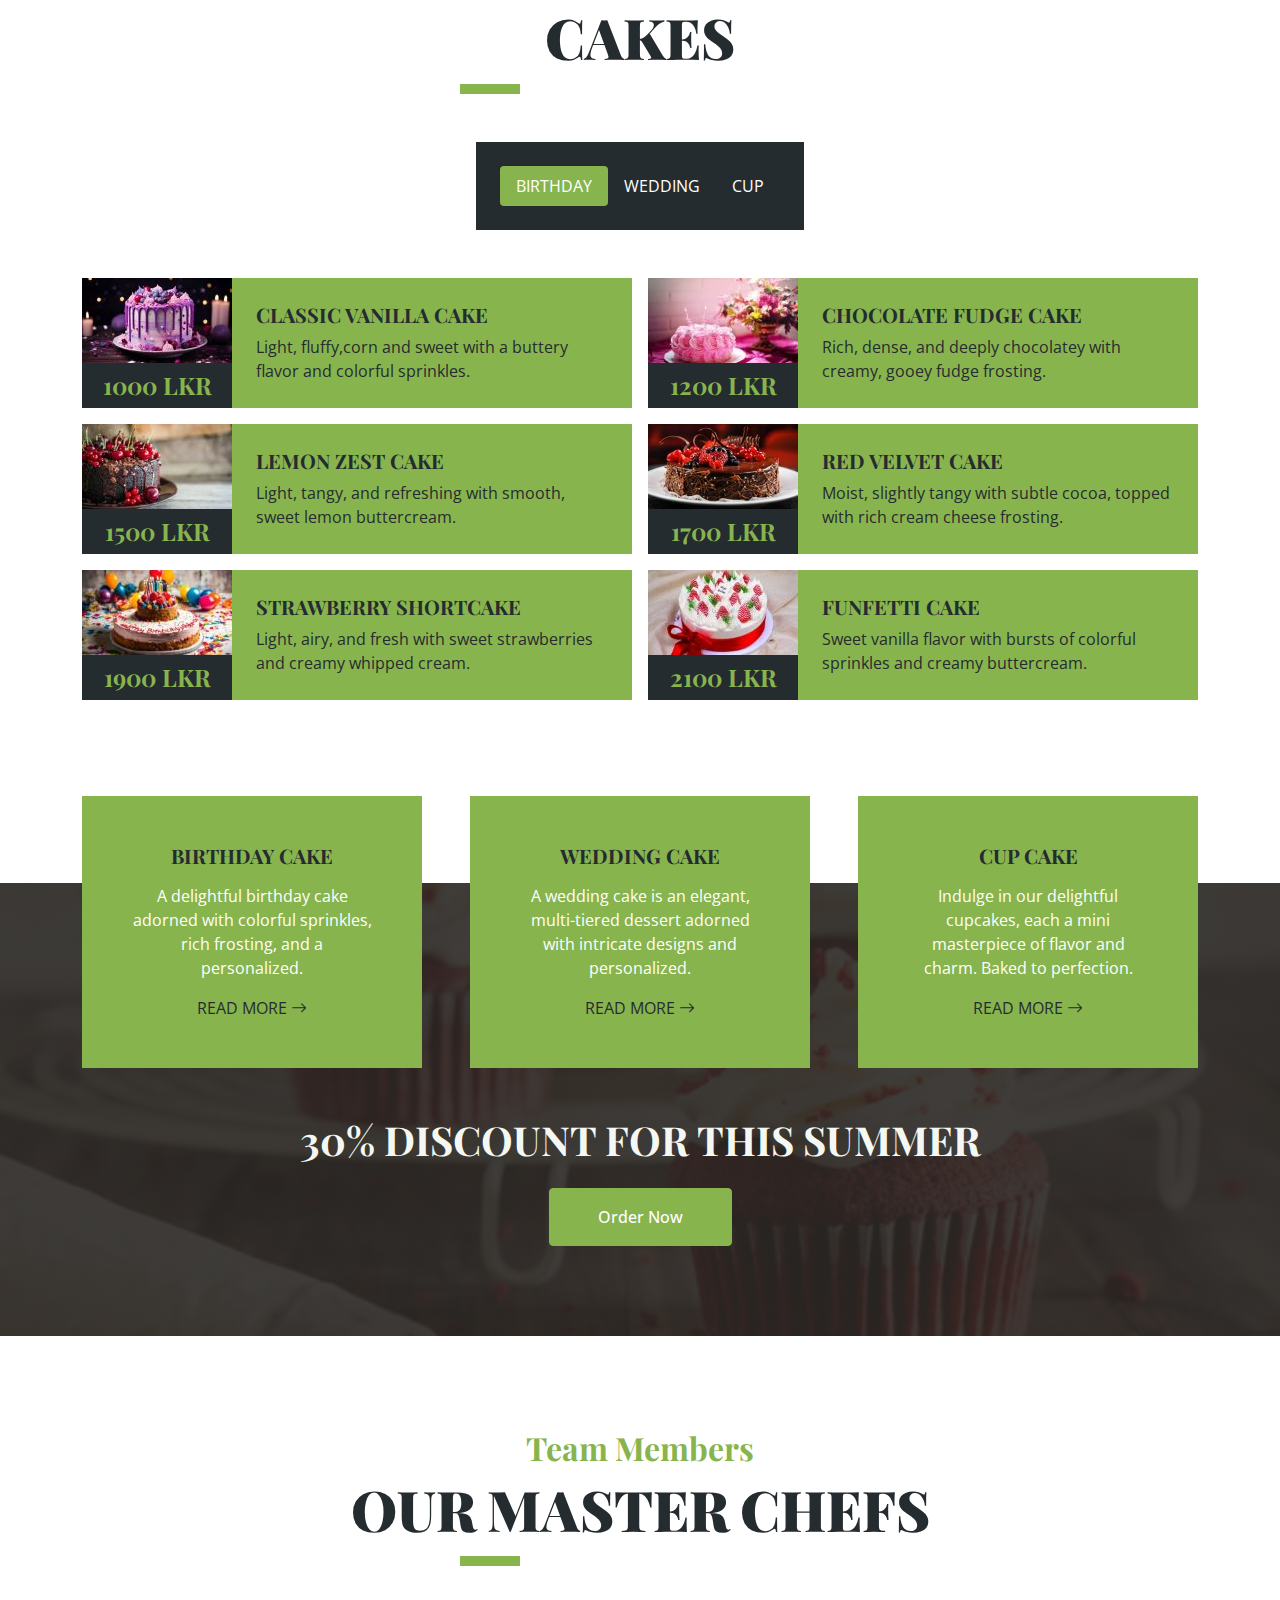
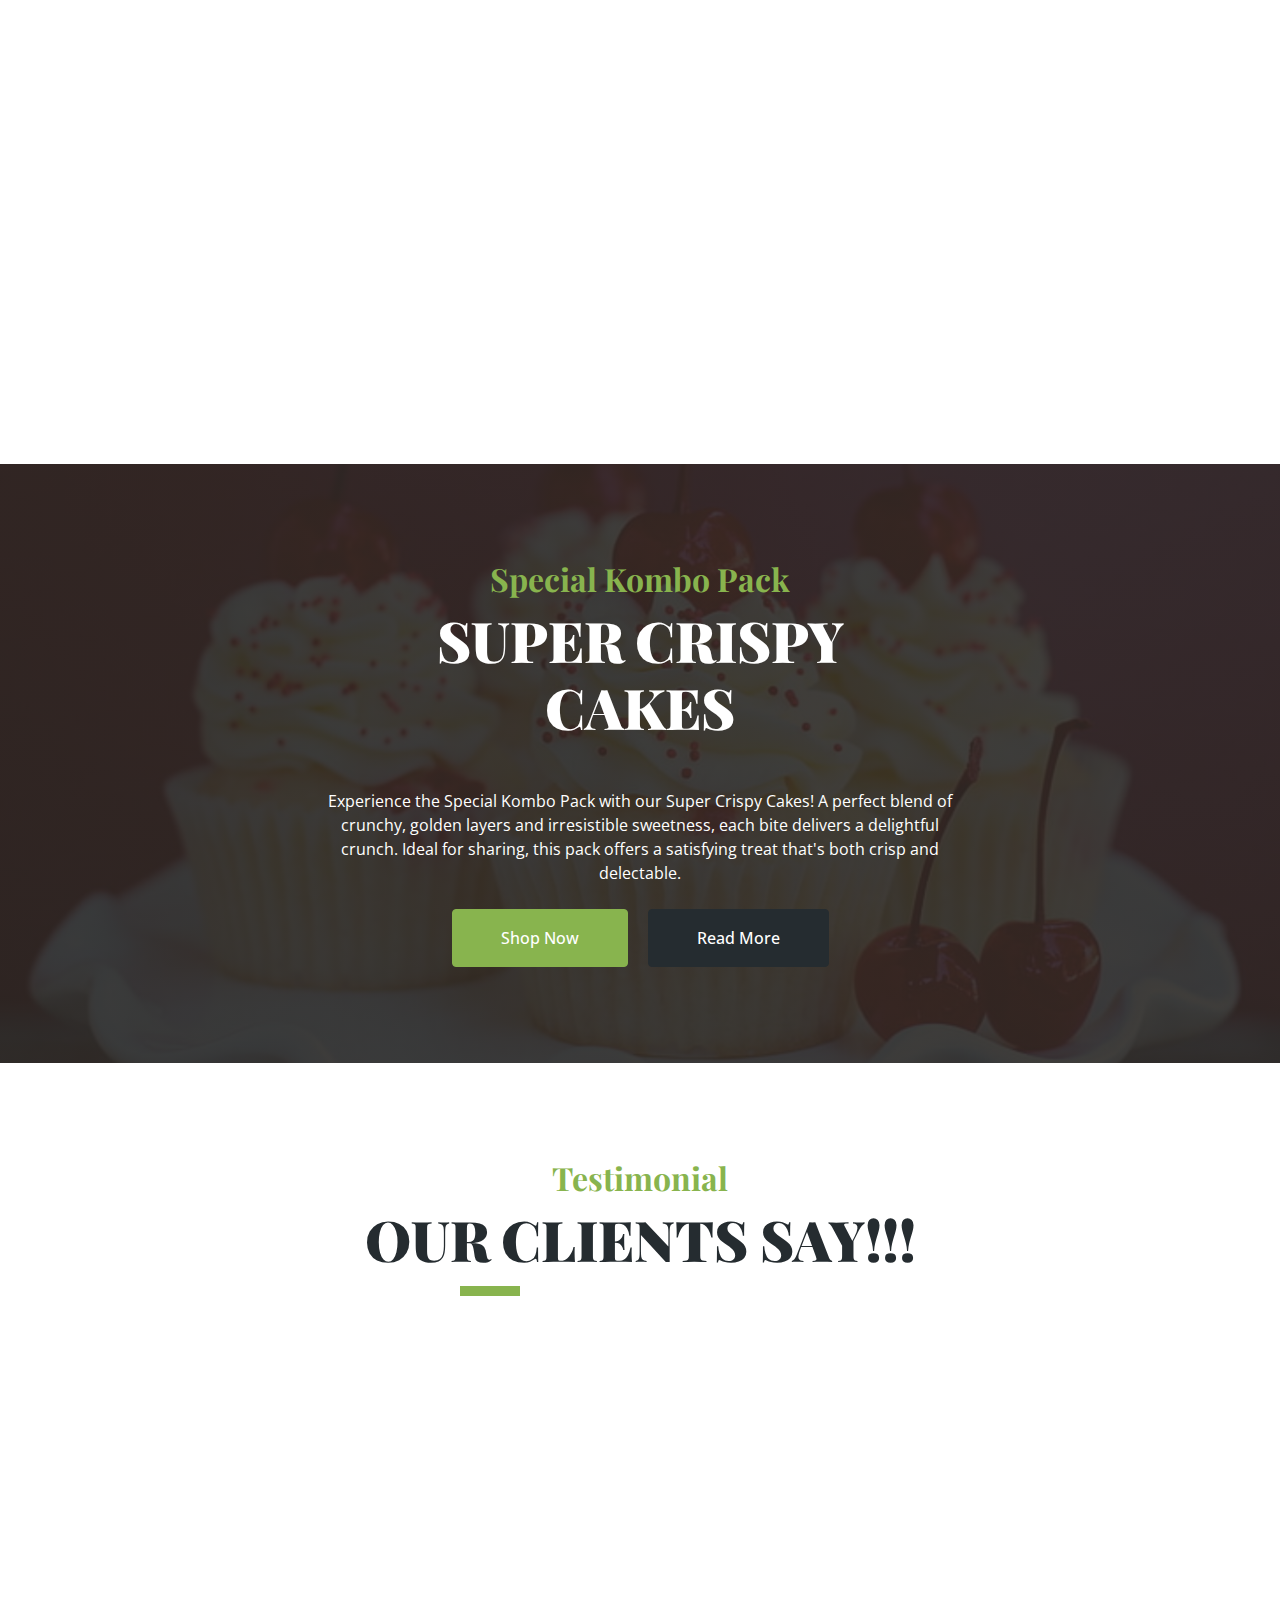
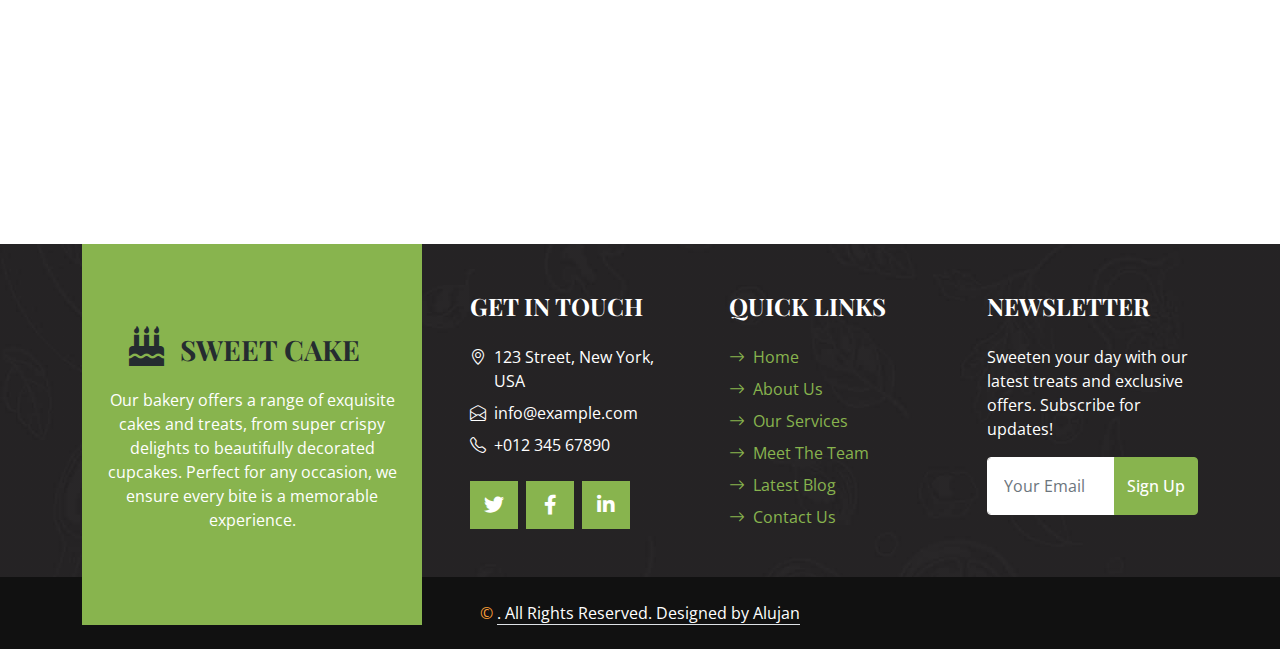
==== commit 7f3258aa: "feat: add about pages" ====
--- a/index.html
+++ b/index.html
@@ -61,8 +61,8 @@
             <div class="navbar-nav ms-auto">
                 <a href="index.html" class="nav-item nav-link active">Home</a>
                 <a href="about.html" class="nav-item nav-link">About</a>
-                <a href="menue.html" class="nav-item nav-link">Menu & Pricing</a>
-                <a href="chef.html" class="nav-item nav-link">Master Chefs</a>
+                <a href="menu.html" class="nav-item nav-link">Menu & Pricing</a>
+                <a href="team.html" class="nav-item nav-link">Master Chefs</a>
                 <div class="nav-item dropdown">
                     <a href="#" class="nav-link dropdown-toggle" data-bs-toggle="dropdown">Pages</a>
                     <div class="dropdown-menu bg-light rounded-0 m-0">
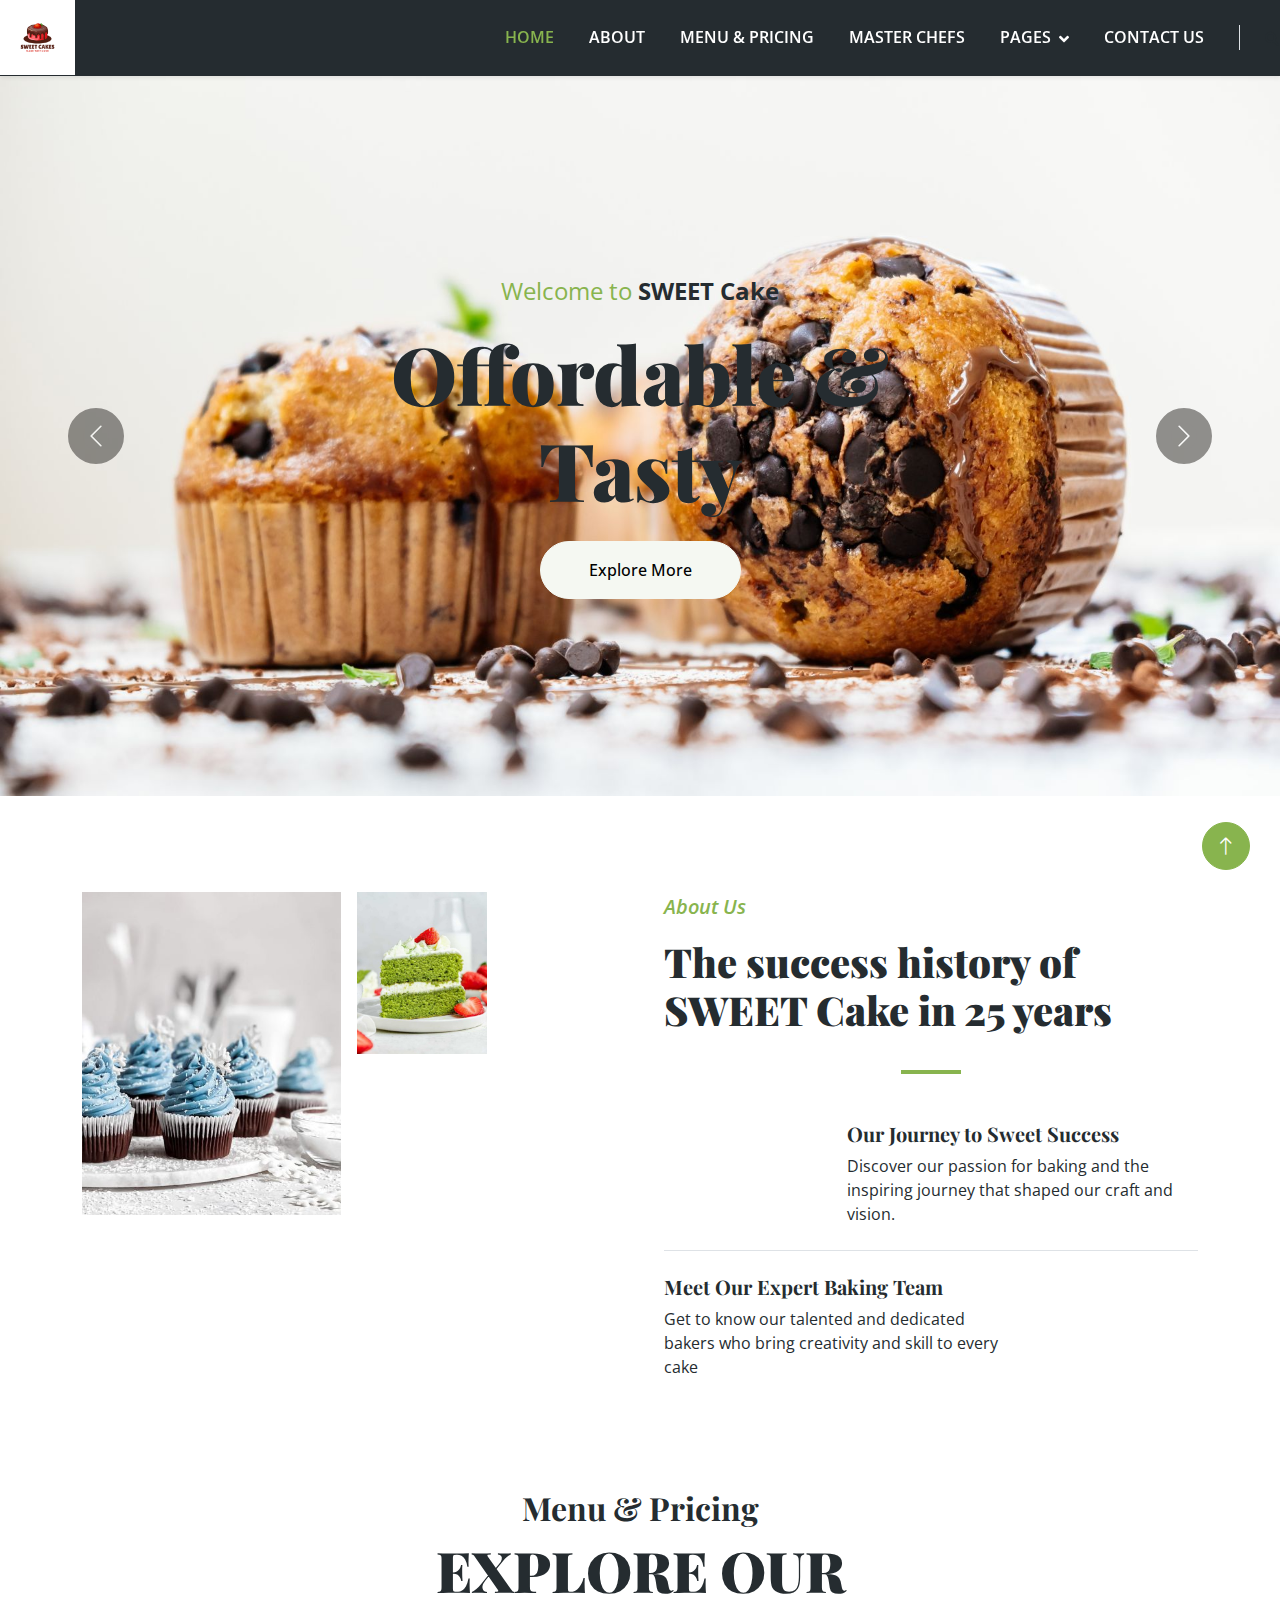
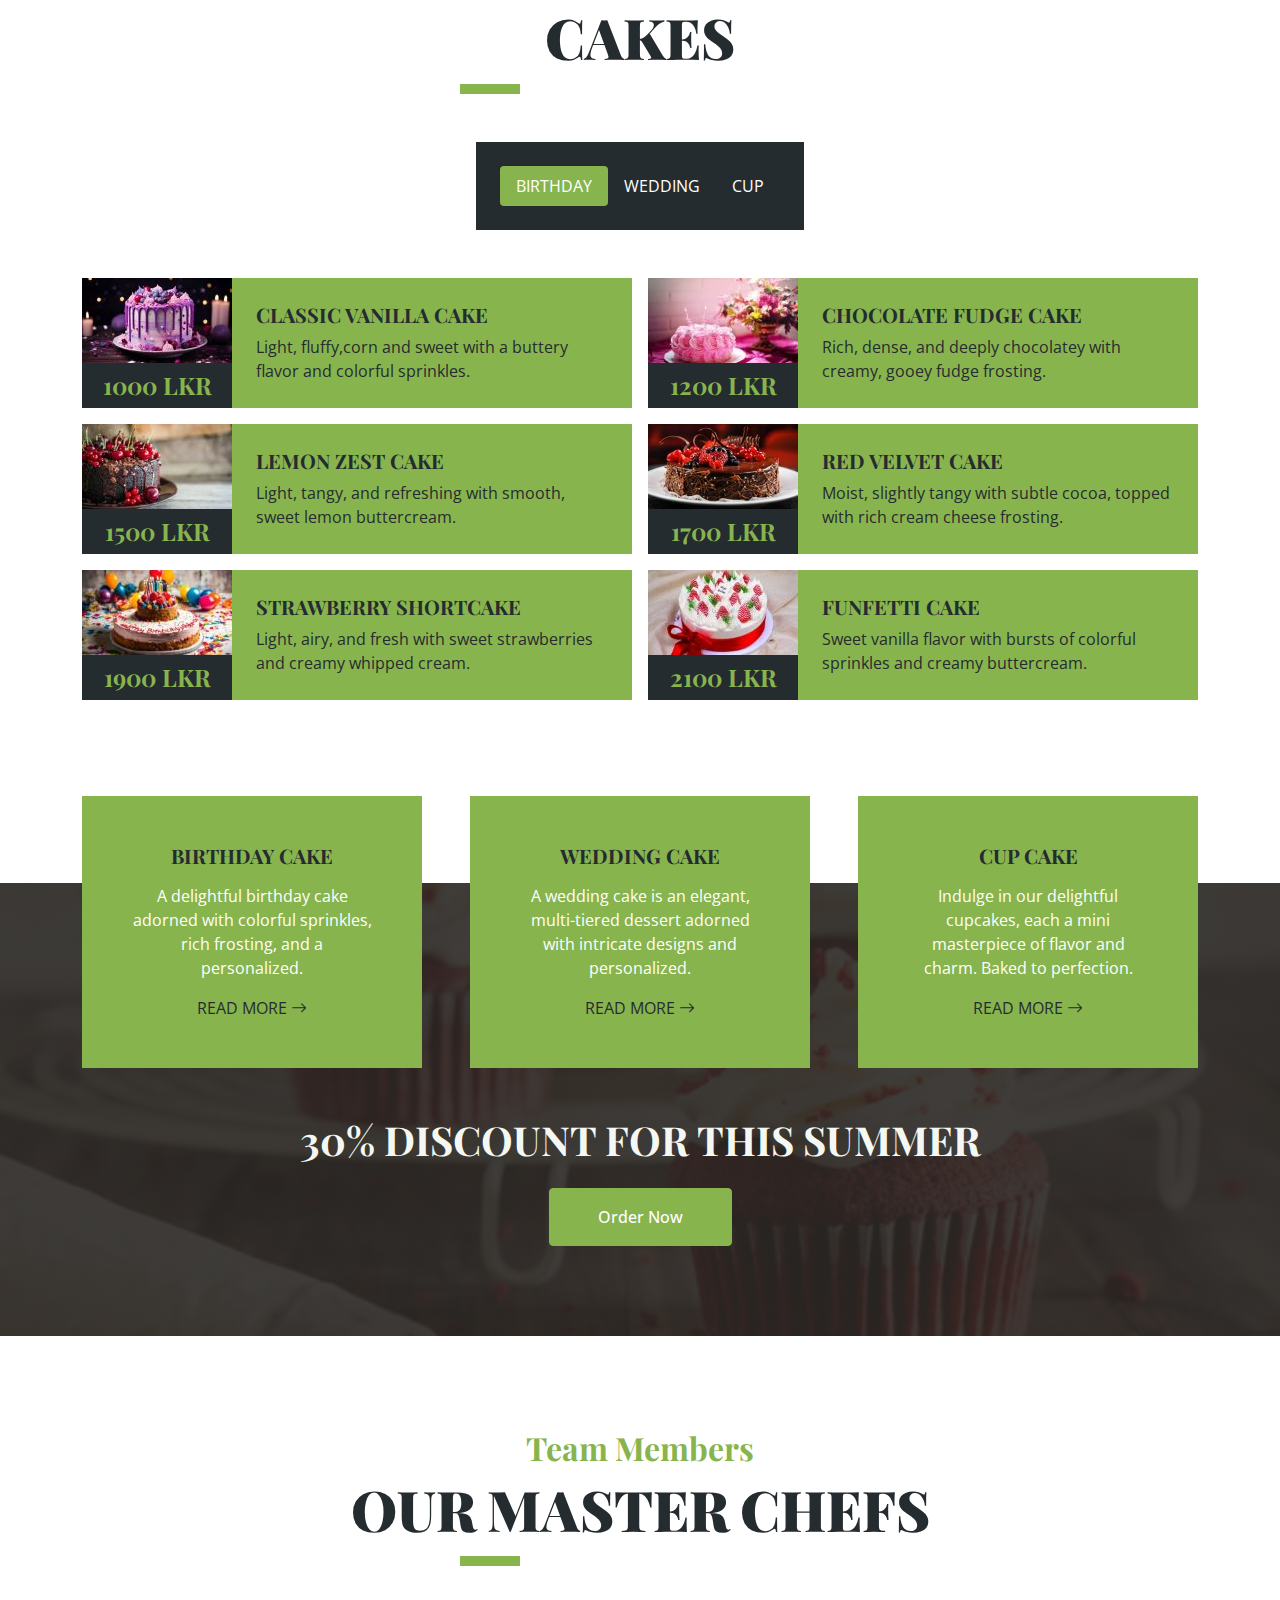
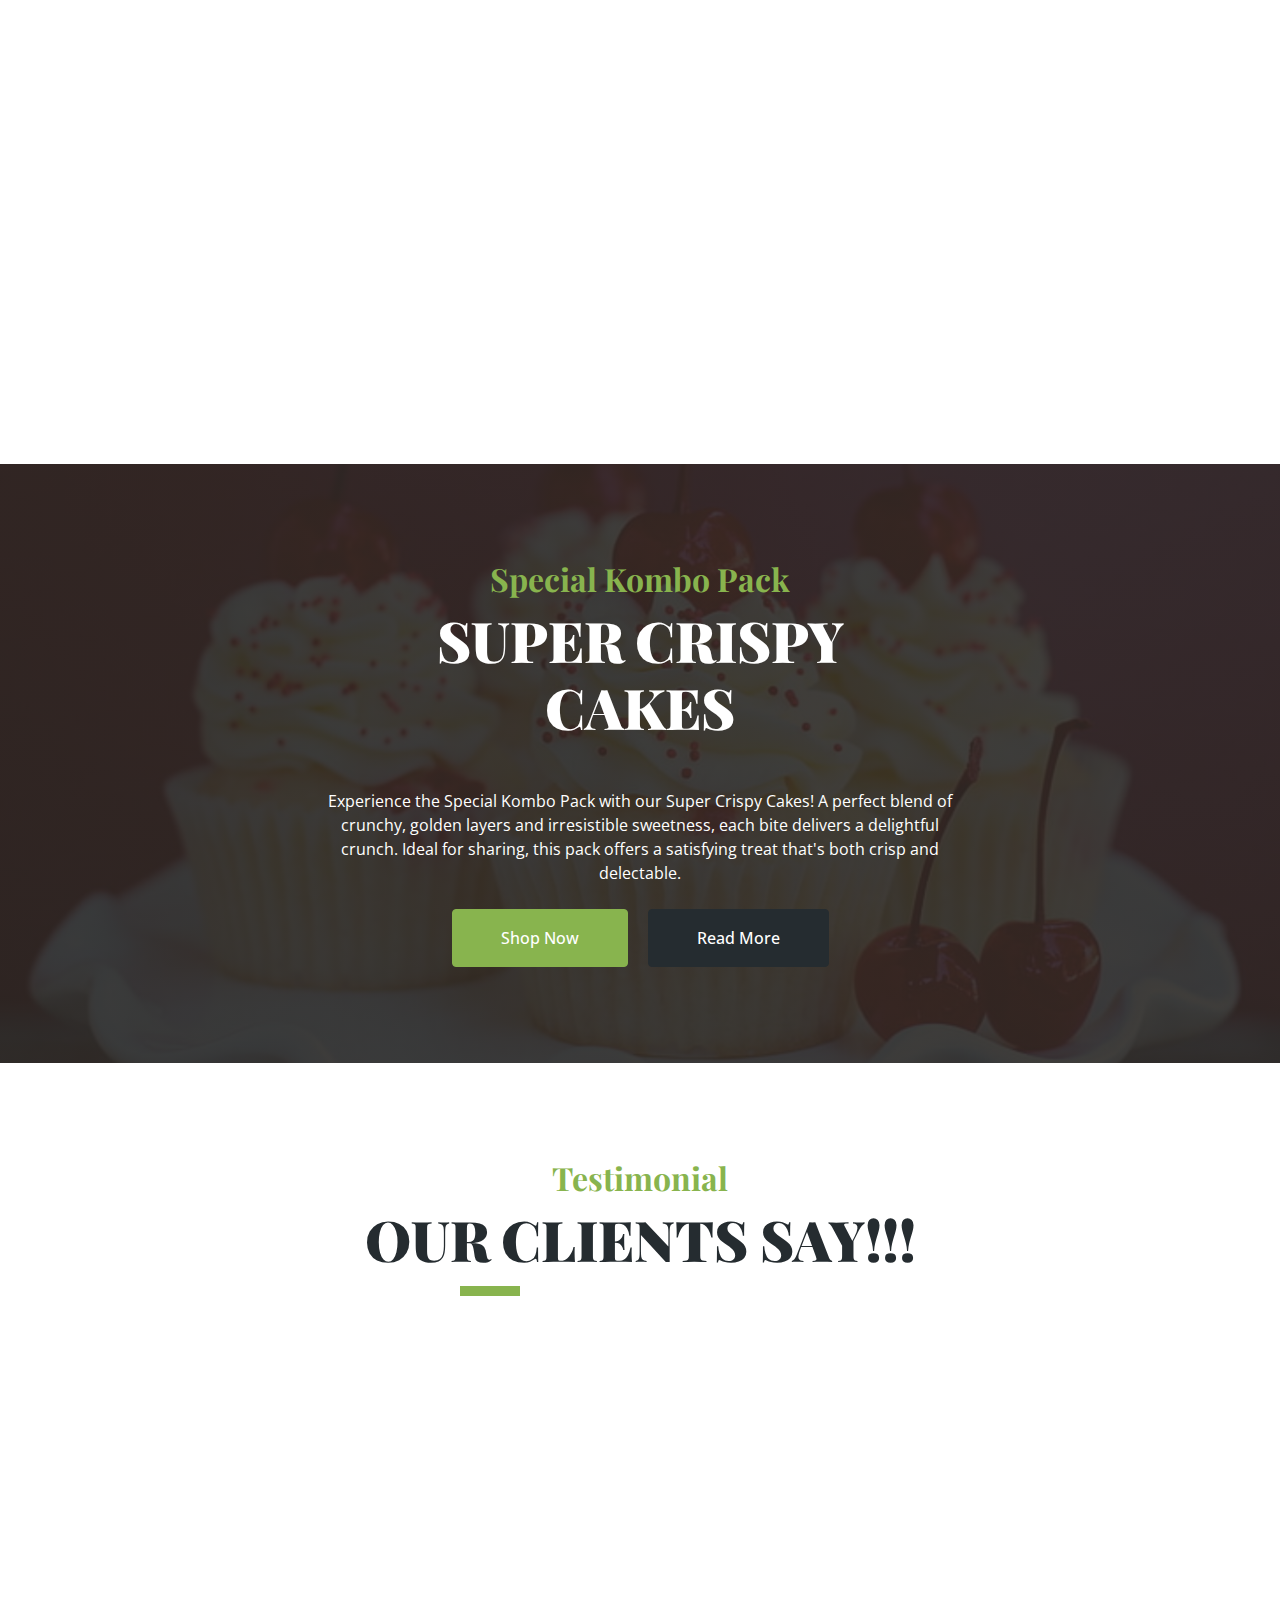
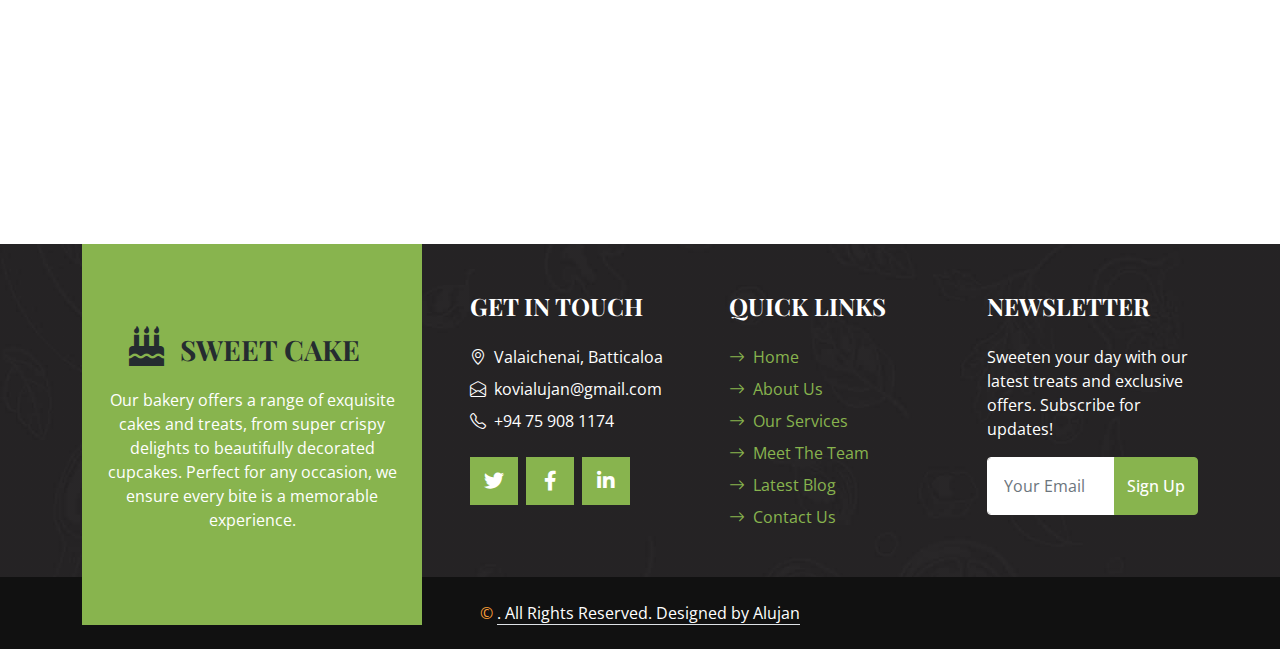
==== commit ba69c1ae: "feat: add contact page" ====
--- a/index.html
+++ b/index.html
@@ -706,15 +706,15 @@
                             <h4 class="text-white text-uppercase mb-4">Get In Touch</h4>
                             <div class="d-flex mb-2">
                                 <i class="bi bi-geo-alt text-white me-2"></i>
-                                <p class="mb-0">123 Street, New York, USA</p>
+                                <p class="mb-0">Valaichenai, Batticaloa</p>
                             </div>
                             <div class="d-flex mb-2">
                                 <i class="bi bi-envelope-open text-white me-2"></i>
-                                <p class="mb-0">info@example.com</p>
+                                <p class="mb-0">kovialujan@gmail.com</p>
                             </div>
                             <div class="d-flex mb-2">
                                 <i class="bi bi-telephone text-white me-2"></i>
-                                <p class="mb-0">+012 345 67890</p>
+                                <p class="mb-0">+94 75 908 1174</p>
                             </div>
                             <div class="d-flex mt-4">
                                 <a class="btn btn-lg btn-primary btn-lg-square border-inner rounded-0 me-2" href="#"><i
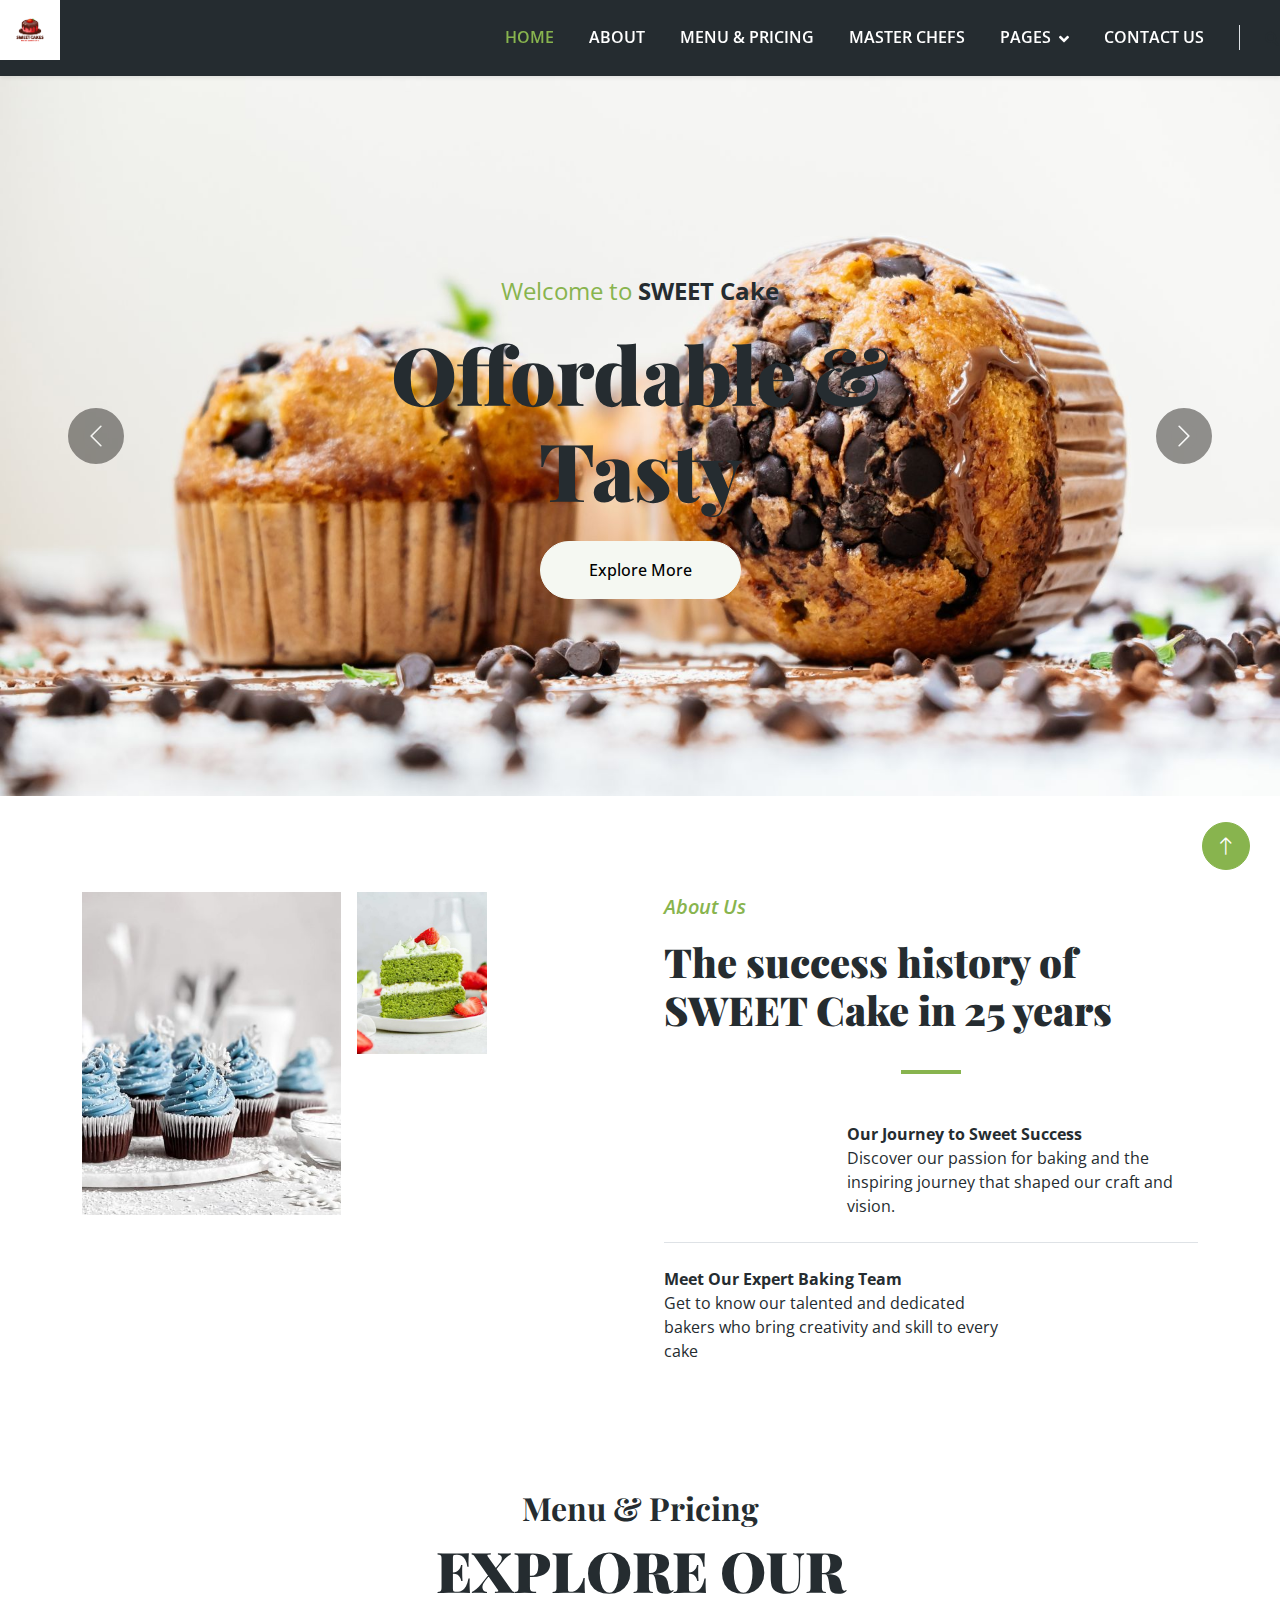
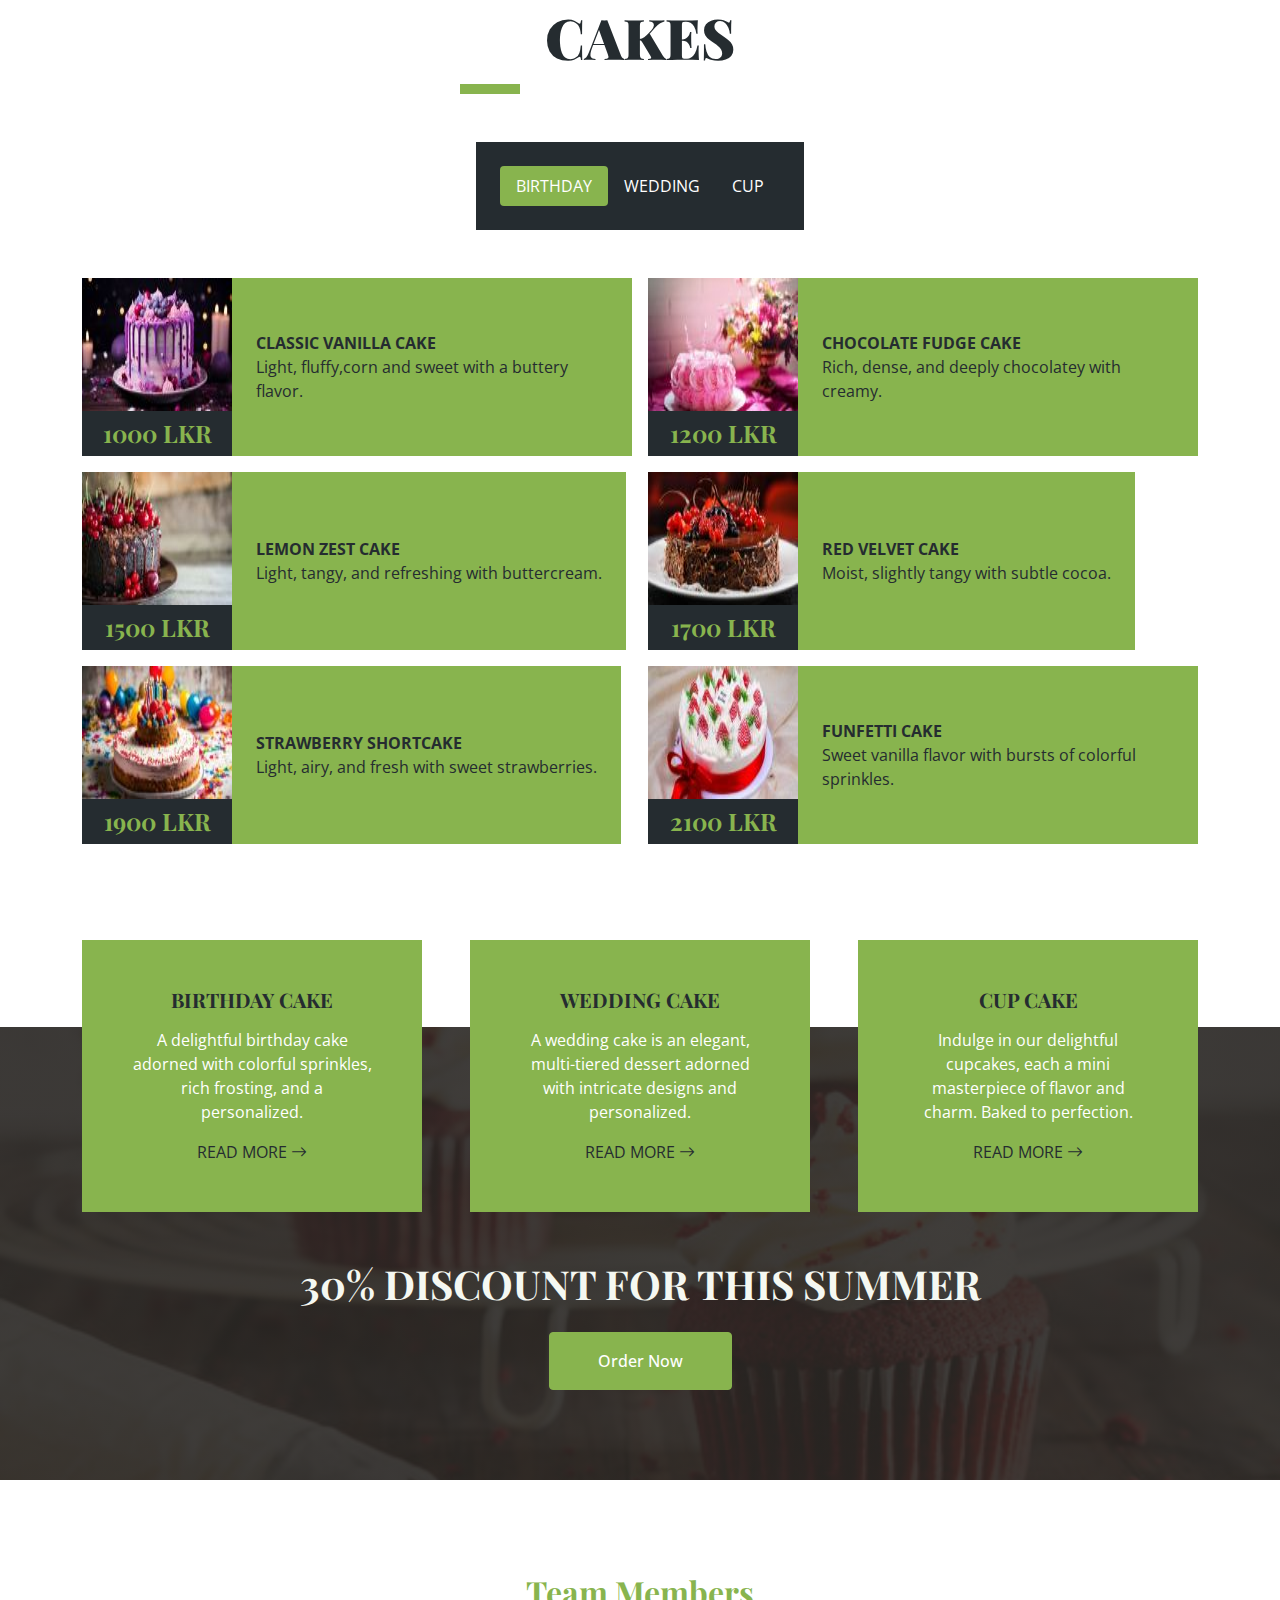
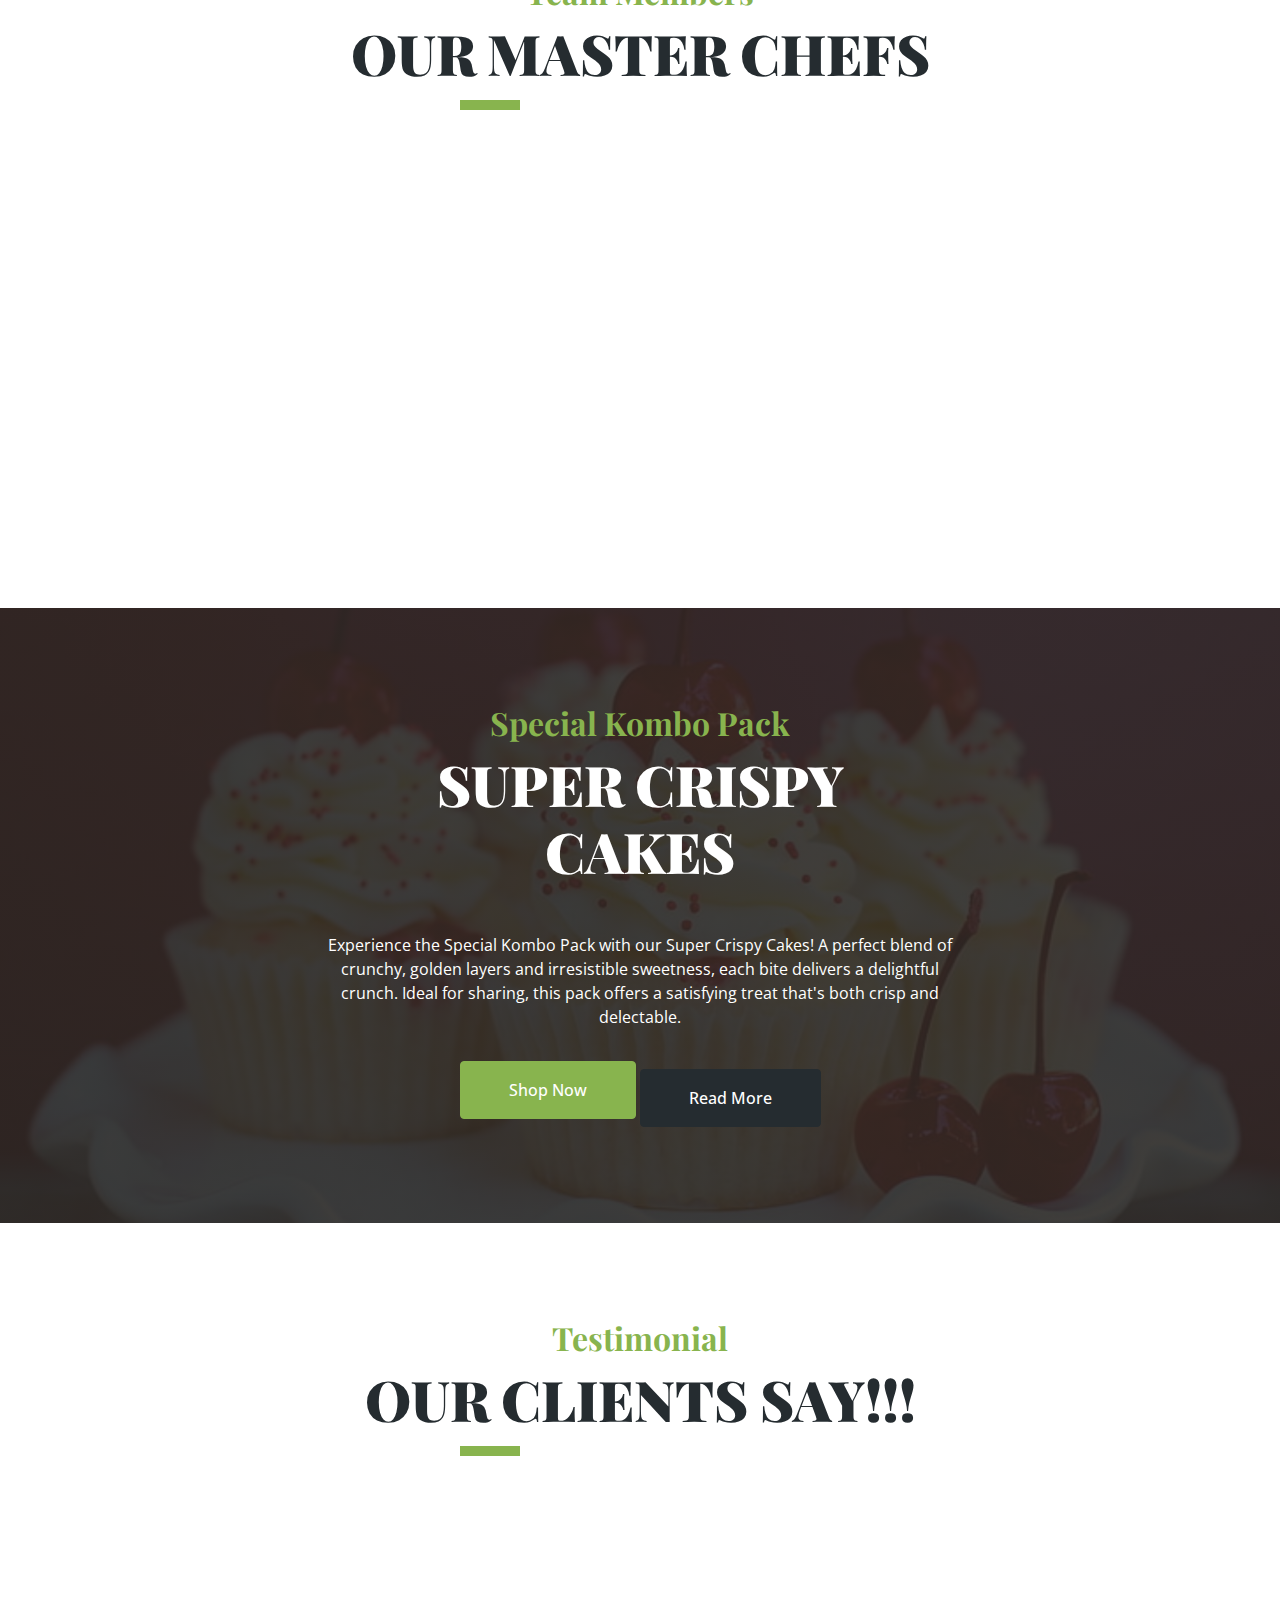
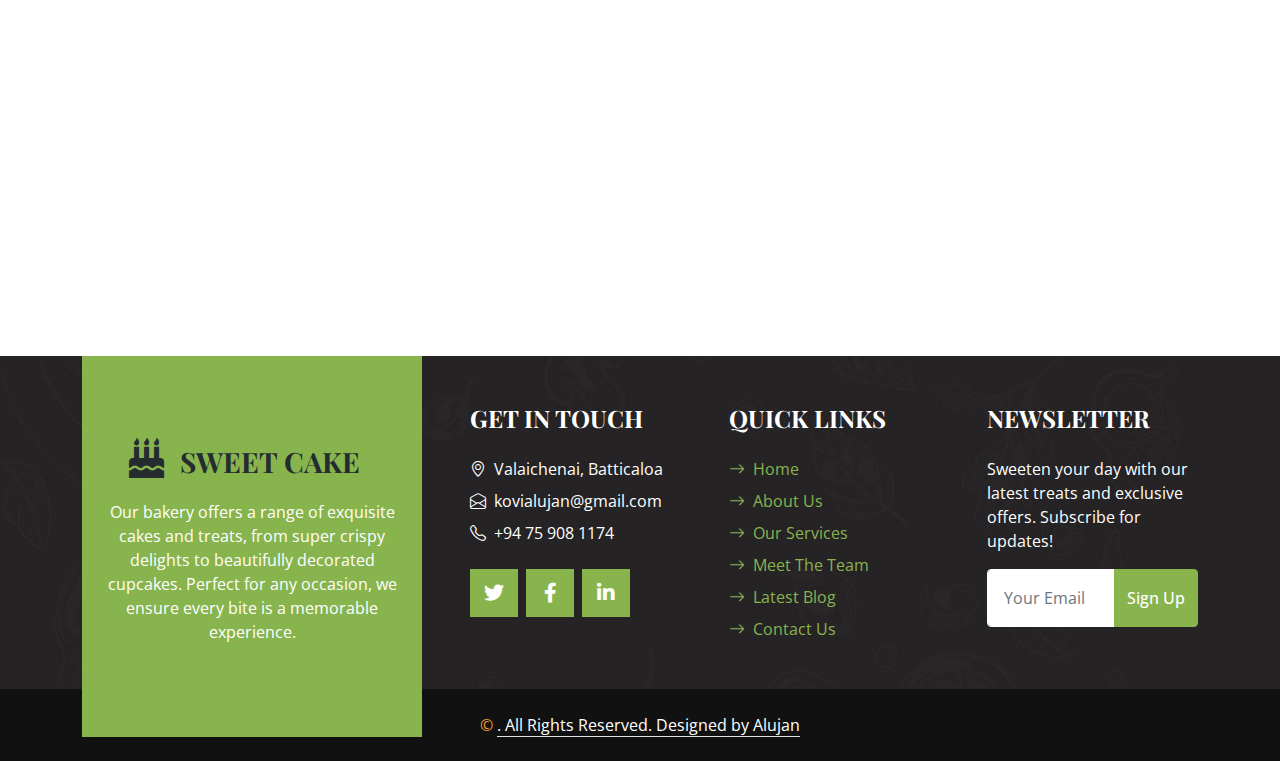
==== commit 30d41e10: "fix: resize cards" ====
--- a/index.html
+++ b/index.html
@@ -158,7 +158,7 @@
                             <img class="img-fluid bg-white w-100" src="img/about-5.jpg" alt="">
                         </div>
                         <div class="col-sm-8">
-                            <h5>Our Journey to Sweet Success</h5>
+                            <strong>Our Journey to Sweet Success</strong>
                             <p class="mb-0">Discover our passion for baking and the inspiring journey that shaped our
                                 craft and vision.</p>
                         </div>
@@ -166,7 +166,7 @@
                     <div class="border-top mb-4"></div>
                     <div class="row g-3">
                         <div class="col-sm-8">
-                            <h5>Meet Our Expert Baking Team</h5>
+                            <strong>Meet Our Expert Baking Team</strong>
                             <p class="mb-0">Get to know our talented and dedicated bakers who bring creativity and skill
                                 to every cake</p>
                         </div>
@@ -207,14 +207,13 @@
                                 <div class="d-flex h-100">
                                     <div class="flex-shrink-0">
                                         <img class="img-fluid" src="img/birthday.jpg" alt=""
-                                            style="width: 150px; height: 85px;">
+                                            style="width: 150px; height: 133px;">
                                         <h4 class="bg-dark text-primary p-2 m-0">1000 LKR</h4>
                                     </div>
                                     <div
                                         class="d-flex flex-column justify-content-center text-start bg-primary border-inner px-4">
-                                        <h5 class="text-uppercase">Classic Vanilla Cake</h5>
-                                        <span>Light, fluffy,corn and sweet with a buttery flavor and colorful
-                                            sprinkles.</span>
+                                        <strong class="text-uppercase">Classic Vanilla Cake</strong>
+                                        <span>Light, fluffy,corn and sweet with a buttery flavor.</span>
                                     </div>
                                 </div>
                             </div>
@@ -222,14 +221,13 @@
                                 <div class="d-flex h-100">
                                     <div class="flex-shrink-0">
                                         <img class="img-fluid" src="img/birthday-1.jpg" alt=""
-                                            style="width: 150px; height: 85px;">
+                                            style="width: 150px; height: 133px;">
                                         <h4 class="bg-dark text-primary p-2 m-0">1200 LKR</h4>
                                     </div>
                                     <div
                                         class="d-flex flex-column justify-content-center text-start bg-primary border-inner px-4">
-                                        <h5 class="text-uppercase">Chocolate Fudge Cake</h5>
-                                        <span>Rich, dense, and deeply chocolatey with creamy, gooey fudge
-                                            frosting.</span>
+                                        <strong class="text-uppercase">Chocolate Fudge Cake</strong>
+                                        <span>Rich, dense, and deeply chocolatey with creamy.</span>
                                     </div>
                                 </div>
                             </div>
@@ -237,13 +235,13 @@
                                 <div class="d-flex h-100">
                                     <div class="flex-shrink-0">
                                         <img class="img-fluid" src="img/birthday-2.jpg" alt=""
-                                            style="width: 150px; height: 85px;">
+                                            style="width: 150px; height: 133px;">
                                         <h4 class="bg-dark text-primary p-2 m-0">1500 LKR</h4>
                                     </div>
                                     <div
                                         class="d-flex flex-column justify-content-center text-start bg-primary border-inner px-4">
-                                        <h5 class="text-uppercase">Lemon Zest Cake</h5>
-                                        <span>Light, tangy, and refreshing with smooth, sweet lemon buttercream.</span>
+                                        <strong class="text-uppercase">Lemon Zest Cake</strong>
+                                        <span>Light, tangy, and refreshing with buttercream.</span>
                                     </div>
                                 </div>
                             </div>
@@ -251,14 +249,13 @@
                                 <div class="d-flex h-100">
                                     <div class="flex-shrink-0">
                                         <img class="img-fluid" src="img/birthday-3.jpg" alt=""
-                                            style="width: 150px; height: 85px;">
+                                            style="width: 150px; height: 133px;">
                                         <h4 class="bg-dark text-primary p-2 m-0">1700 LKR</h4>
                                     </div>
                                     <div
                                         class="d-flex flex-column justify-content-center text-start bg-primary border-inner px-4">
-                                        <h5 class="text-uppercase">Red Velvet Cake</h5>
-                                        <span>Moist, slightly tangy with subtle cocoa, topped with rich cream cheese
-                                            frosting.</span>
+                                        <strong class="text-uppercase">Red Velvet Cake</strong>
+                                        <span>Moist, slightly tangy with subtle cocoa.</span>
                                     </div>
                                 </div>
                             </div>
@@ -266,14 +263,13 @@
                                 <div class="d-flex h-100">
                                     <div class="flex-shrink-0">
                                         <img class="img-fluid" src="img/birthday-4.jpg" alt=""
-                                            style="width: 150px; height: 85px;">
+                                            style="width: 150px; height: 133px;">
                                         <h4 class="bg-dark text-primary p-2 m-0">1900 LKR</h4>
                                     </div>
                                     <div
                                         class="d-flex flex-column justify-content-center text-start bg-primary border-inner px-4">
-                                        <h5 class="text-uppercase">Strawberry Shortcake</h5>
-                                        <span>Light, airy, and fresh with sweet strawberries and creamy whipped
-                                            cream.</span>
+                                        <strong class="text-uppercase">Strawberry Shortcake</strong>
+                                        <span>Light, airy, and fresh with sweet strawberries.</span>
                                     </div>
                                 </div>
                             </div>
@@ -281,14 +277,13 @@
                                 <div class="d-flex h-100">
                                     <div class="flex-shrink-0">
                                         <img class="img-fluid" src="img/birthday-5.jpg" alt=""
-                                            style="width: 150px; height: 85px;">
+                                            style="width: 150px; height: 133px;">
                                         <h4 class="bg-dark text-primary p-2 m-0">2100 LKR</h4>
                                     </div>
                                     <div
                                         class="d-flex flex-column justify-content-center text-start bg-primary border-inner px-4">
-                                        <h5 class="text-uppercase">Funfetti Cake</h5>
-                                        <span>Sweet vanilla flavor with bursts of colorful sprinkles and creamy
-                                            buttercream.</span>
+                                        <strong class="text-uppercase">Funfetti Cake</strong>
+                                        <span>Sweet vanilla flavor with bursts of colorful sprinkles.</span>
                                     </div>
                                 </div>
                             </div>
@@ -300,14 +295,13 @@
                                 <div class="d-flex h-100">
                                     <div class="flex-shrink-0">
                                         <img class="img-fluid" src="img/wedding.jpg" alt=""
-                                            style="width: 150px; height: 85px;">
+                                            style="width: 150px; height: 133px;">
                                         <h4 class="bg-dark text-primary p-2 m-0">25000 LKR</h4>
                                     </div>
                                     <div
                                         class="d-flex flex-column justify-content-center text-start bg-primary border-inner px-4">
-                                        <h5 class="text-uppercase">Elegant White Floral Cake</h5>
-                                        <span>Classic white layers adorned with delicate floral decorations and a touch
-                                            of gold.</span>
+                                        <strong class="text-uppercase">Elegant White Floral Cake</strong>
+                                        <span>Classic white layers adorned with delicate floral decorations.</span>
                                     </div>
                                 </div>
                             </div>
@@ -315,14 +309,13 @@
                                 <div class="d-flex h-100">
                                     <div class="flex-shrink-0">
                                         <img class="img-fluid" src="img/wedding-1.jpg" alt=""
-                                            style="width: 150px; height: 85px;">
+                                            style="width: 150px; height: 133px;">
                                         <h4 class="bg-dark text-primary p-2 m-0">30000 LKR</h4>
                                     </div>
                                     <div
                                         class="d-flex flex-column justify-content-center text-start bg-primary border-inner px-4">
-                                        <h5 class="text-uppercase">Romantic Red Velvet Cake</h5>
-                                        <span>Luxurious red velvet layers with creamy cream cheese frosting, embellished
-                                            with fresh roses.</span>
+                                        <strong class="text-uppercase">Romantic Red Velvet Cake</strong>
+                                        <span>Luxurious red velvet layers with creamy cream cheese frosting.</span>
                                     </div>
                                 </div>
                             </div>
@@ -330,14 +323,13 @@
                                 <div class="d-flex h-100">
                                     <div class="flex-shrink-0">
                                         <img class="img-fluid" src="img/wedding-2.jpg" alt=""
-                                            style="width: 150px; height: 85px;">
+                                            style="width: 150px; height: 133px;">
                                         <h4 class="bg-dark text-primary p-2 m-0">35000 LKR</h4>
                                     </div>
                                     <div
                                         class="d-flex flex-column justify-content-center text-start bg-primary border-inner px-4">
-                                        <h5 class="text-uppercase">Sophisticated Chocolate Ganache Cake</h5>
-                                        <span>Rich chocolate cake covered in smooth ganache, decorated with elegant
-                                            edible pearls.</span>
+                                        <strong class="text-uppercase">Sophisticated Chocolate Ganache Cake</strong>
+                                        <span>Rich chocolate cake covered in smooth ganache.</span>
                                     </div>
                                 </div>
                             </div>
@@ -345,14 +337,13 @@
                                 <div class="d-flex h-100">
                                     <div class="flex-shrink-0">
                                         <img class="img-fluid" src="img/wedding-3.jpg" alt=""
-                                            style="width: 150px; height: 85px;">
+                                            style="width: 150px; height: 133px;">
                                         <h4 class="bg-dark text-primary p-2 m-0">40000 LKR</h4>
                                     </div>
                                     <div
                                         class="d-flex flex-column justify-content-center text-start bg-primary border-inner px-4">
-                                        <h5 class="text-uppercase">Vintage Buttercream Cake</h5>
-                                        <span>Soft, vanilla layers with textured buttercream icing and intricate piping
-                                            details</span>
+                                        <strong class="text-uppercase">Buttercream Cake</strong>
+                                        <span>Soft, vanilla layers with textured buttercream icing.</span>
                                     </div>
                                 </div>
                             </div>
@@ -360,14 +351,13 @@
                                 <div class="d-flex h-100">
                                     <div class="flex-shrink-0">
                                         <img class="img-fluid" src="img/wedding-4.jpg" alt=""
-                                            style="width: 150px; height: 85px;">
+                                            style="width: 150px; height: 133px;">
                                         <h4 class="bg-dark text-primary p-2 m-0">45000 LKR</h4>
                                     </div>
                                     <div
                                         class="d-flex flex-column justify-content-center text-start bg-primary border-inner px-4">
-                                        <h5 class="text-uppercase">Rustic Naked Cake</h5>
-                                        <span>Semi-naked cake with layers of vanilla and berries, finished with a rustic
-                                            touch of greenery.</span>
+                                        <strong class="text-uppercase">Rustic Naked Cake</strong>
+                                        <span>Semi-naked cake with layers of vanilla and berries.</span>
                                     </div>
                                 </div>
                             </div>
@@ -375,14 +365,13 @@
                                 <div class="d-flex h-100">
                                     <div class="flex-shrink-0">
                                         <img class="img-fluid" src="img/wedding-5.jpg" alt=""
-                                            style="width: 150px; height: 85px;">
+                                            style="width: 150px; height: 133px;">
                                         <h4 class="bg-dark text-primary p-2 m-0">50000 LKR</h4>
                                     </div>
                                     <div
                                         class="d-flex flex-column justify-content-center text-start bg-primary border-inner px-4">
-                                        <h5 class="text-uppercase">Elegant Marble Cake</h5>
-                                        <span>Swirled marble layers with smooth buttercream, adorned with minimalistic
-                                            gold accents.</span>
+                                        <strong class="text-uppercase">Elegant Marble Cake</strong>
+                                        <span>Swirled marble layers with smooth buttercream.</span>
                                     </div>
                                 </div>
                             </div>
@@ -394,14 +383,13 @@
                                 <div class="d-flex h-100">
                                     <div class="flex-shrink-0">
                                         <img class="img-fluid" src="img/cup cake.jpg" alt=""
-                                            style="width: 150px; height: 85px;">
+                                            style="width: 150px; height: 133px;">
                                         <h4 class="bg-dark text-primary p-2 m-0">50 LKR</h4>
                                     </div>
                                     <div
                                         class="d-flex flex-column justify-content-center text-start bg-primary border-inner px-4">
-                                        <h5 class="text-uppercase">Cookies and Cream Cupcake</h5>
-                                        <span>Chocolate cake with cookies and cream frosting, topped with cookie
-                                            crumbles.</span>
+                                        <strong class="text-uppercase">Cookies and Cream Cupcake</strong>
+                                        <span>Chocolate cake with cookies and cream frosting.</span>
                                     </div>
                                 </div>
                             </div>
@@ -409,14 +397,13 @@
                                 <div class="d-flex h-100">
                                     <div class="flex-shrink-0">
                                         <img class="img-fluid" src="img/cup cake-1.jpg" alt=""
-                                            style="width: 150px; height: 85px;">
+                                            style="width: 150px; height: 133px;">
                                         <h4 class="bg-dark text-primary p-2 m-0">100 LKR</h4>
                                     </div>
                                     <div
                                         class="d-flex flex-column justify-content-center text-start bg-primary border-inner px-4">
-                                        <h5 class="text-uppercase">Strawberry Shortcake Cupcake</h5>
-                                        <span>Vanilla cake with fresh strawberries, cheries and whipped cream
-                                            topping.</span>
+                                        <strong class="text-uppercase">Strawberry Shortcake Cupcake</strong>
+                                        <span>Vanilla cake with fresh strawberries.</span>
                                     </div>
                                 </div>
                             </div>
@@ -424,14 +411,13 @@
                                 <div class="d-flex h-100">
                                     <div class="flex-shrink-0">
                                         <img class="img-fluid" src="img/cup cake-2.jpg" alt=""
-                                            style="width: 150px; height: 85px;">
+                                            style="width: 150px; height: 133px;">
                                         <h4 class="bg-dark text-primary p-2 m-0">150 LKR</h4>
                                     </div>
                                     <div
                                         class="d-flex flex-column justify-content-center text-start bg-primary border-inner px-4">
-                                        <h5 class="text-uppercase">Red Velvet Cupcake</h5>
-                                        <span>Moist red velvet cake topped with smooth cream cheese frosting and a red
-                                            velvet crumb.</span>
+                                        <strong class="text-uppercase">Red Velvet Cupcake</strong>
+                                        <span>Moist red velvet cake topped with smooth cream.</span>
                                     </div>
                                 </div>
                             </div>
@@ -439,14 +425,13 @@
                                 <div class="d-flex h-100">
                                     <div class="flex-shrink-0">
                                         <img class="img-fluid" src="img/cup cake-3.jpg" alt=""
-                                            style="width: 150px; height: 85px;">
+                                            style="width: 150px; height: 133px;">
                                         <h4 class="bg-dark text-primary p-2 m-0">200 LKR</h4>
                                     </div>
                                     <div
                                         class="d-flex flex-column justify-content-center text-start bg-primary border-inner px-4">
-                                        <h5 class="text-uppercase">Lemon Poppy Seed Cupcake</h5>
-                                        <span>Zesty lemon cake with poppy seeds and tangy lemon glaze it's good
-                                            taste.</span>
+                                        <strong class="text-uppercase">Lemon Poppy Seed Cupcake</strong>
+                                        <span>Zesty lemon cake with poppy seeds.</span>
                                     </div>
                                 </div>
                             </div>
@@ -454,14 +439,13 @@
                                 <div class="d-flex h-100">
                                     <div class="flex-shrink-0">
                                         <img class="img-fluid" src="img/cup cake-4.jpg" alt=""
-                                            style="width: 150px; height: 85px;">
+                                            style="width: 150px; height: 133px;">
                                         <h4 class="bg-dark text-primary p-2 m-0">250 LKR</h4>
                                     </div>
                                     <div
                                         class="d-flex flex-column justify-content-center text-start bg-primary border-inner px-4">
-                                        <h5 class="text-uppercase">Decadent Chocolate Cupcake</h5>
-                                        <span>Rich chocolate cake with gooey chocolate ganache filling and chocolate
-                                            buttercream.</span>
+                                        <strong class="text-uppercase">Decadent Chocolate Cupcake</strong>
+                                        <span>Rich chocolate cake with gooey chocolate.</span>
                                     </div>
                                 </div>
                             </div>
@@ -469,14 +453,13 @@
                                 <div class="d-flex h-100">
                                     <div class="flex-shrink-0">
                                         <img class="img-fluid" src="img/cup cake-5.jpg" alt=""
-                                            style="width: 150px; height: 85px;">
+                                            style="width: 150px; height: 133px;">
                                         <h4 class="bg-dark text-primary p-2 m-0">300 LKR</h4>
                                     </div>
                                     <div
                                         class="d-flex flex-column justify-content-center text-start bg-primary border-inner px-4">
-                                        <h5 class="text-uppercase">Classic Vanilla Cupcake</h5>
-                                        <span>Fluffy vanilla cake topped with creamy vanilla buttercream and
-                                            sprinkles.</span>
+                                        <strong class="text-uppercase">Classic Vanilla Cupcake</strong>
+                                        <span>Fluffy vanilla cake topped with creamy vanilla buttercream.</span>
                                     </div>
                                 </div>
                             </div>
@@ -629,8 +612,8 @@
                         blend of crunchy, golden layers and irresistible sweetness, each bite delivers a delightful
                         crunch. Ideal for sharing, this pack offers a satisfying treat that's both crisp and delectable.
                     </p>
-                    <a href="" class="btn btn-primary border-inner py-3 px-5 me-3">Shop Now</a>
-                    <a href="" class="btn btn-dark border-inner py-3 px-5">Read More</a>
+                    <a href="" class="btn btn-primary border-inner py-3 px-5">Shop Now</a>
+                    <a href="" class="btn btn-dark border-inner py-3 px-5 mt-3">Read More</a>
                 </div>
             </div>
         </div>
@@ -646,35 +629,32 @@
             </div>
             <div class="owl-carousel testimonial-carousel wow fadeInUp" data-wow-delay="0.5s">
                 <div class="testimonial-item p-4 p-lg-5">
-                    <p class="mb-4">Our clients loved the cupcakes from this bakery. Each one was a burst of flavor and
-                        creativity. Fantastic quality and service!</p>
+                    <p class="mb-4">Our clients loved the cupcakes from this bakery</p>
                     <div class="d-flex align-items-center justify-content-center">
                         <img class="img-fluid flex-shrink-0" src="img/testimonial-1.jpg" alt="">
                         <div class="text-start ms-3">
-                            <h5>David Johnson</h5>
+                            <strong>David Johnson</strong>
                             <span class="text-primary">Event Planner</span>
                         </div>
                     </div>
                 </div>
                 <div class="testimonial-item p-4 p-lg-5">
-                    <p class="mb-4">The Special Kombo Pack exceeded my expectations! The Super Crispy Cakes are
-                        absolutely delicious and perfect for any event. Highly recommended!</p>
+                    <p class="mb-4">The Special Kombo Pack exceeded my expectations! </p>
                     <div class="d-flex align-items-center justify-content-center">
                         <img class="img-fluid flex-shrink-0" src="img/testimonial-2.jpg" alt="">
                         <div class="text-start ms-3">
-                            <h5>Emily Carter</h5>
-                            <span class="text-primary">Marketing Specialist</span>
+                            <strong>Emily Carter</strong>
+                            <span class="text-primary">Marketing</span>
                         </div>
                     </div>
                 </div>
                 <div class="testimonial-item p-4 p-lg-5">
-                    <p class="mb-4">I ordered the Special Kombo Pack for a company event, and it was a hit! The Super
-                        Crispy Cakes were a real crowd-pleaser. Excellent quality and service!</p>
+                    <p class="mb-4">I ordered the Special Kombo Pack for a company event!</p>
                     <div class="d-flex align-items-center justify-content-center">
                         <img class="img-fluid flex-shrink-0" src="img/testimonial-3.jpg" alt="">
                         <div class="text-start ms-3">
-                            <h5>Michael Thompson</h5>
-                            <span class="text-primary">Small Business Owner</span>
+                            <strong>Michael</strong>
+                            <span class="text-primary">Business</span>
                         </div>
                     </div>
                 </div>
@@ -717,11 +697,11 @@
                                 <p class="mb-0">+94 75 908 1174</p>
                             </div>
                             <div class="d-flex mt-4">
-                                <a class="btn btn-lg btn-primary btn-lg-square border-inner rounded-0 me-2" href="#"><i
+                                <a class="btn btn-lg btn-primary btn-lg-square border-inner rounded-0 me-2" href="https://x.com/AlujanKovi82174?t=KbCMuxI33-2pQ2NXc0mXOA&s=09"><i
                                         class="fab fa-twitter fw-normal"></i></a>
-                                <a class="btn btn-lg btn-primary btn-lg-square border-inner rounded-0 me-2" href="#"><i
+                                <a class="btn btn-lg btn-primary btn-lg-square border-inner rounded-0 me-2" href="https://www.facebook.com/profile.php?id=100074601078373&mibextid=ZbWKwL"><i
                                         class="fab fa-facebook-f fw-normal"></i></a>
-                                <a class="btn btn-lg btn-primary btn-lg-square border-inner rounded-0 me-2" href="#"><i
+                                <a class="btn btn-lg btn-primary btn-lg-square border-inner rounded-0 me-2" href="https://www.linkedin.com/in/kovi-alujan-984348315?utm_source=share&utm_campaign=share_via&utm_content=profile&utm_medium=android_app"><i
                                         class="fab fa-linkedin-in fw-normal"></i></a>
                             </div>
                         </div>
--- a/css/style.css
+++ b/css/style.css
@@ -89,8 +89,8 @@
 .navbar .navbar-brand {
     position: absolute;
     padding: 0;
-    width: 75px;
-    height: 70px;
+    width: 60px;
+    height: 60px;
     top: 0;
     left: 0;
 }
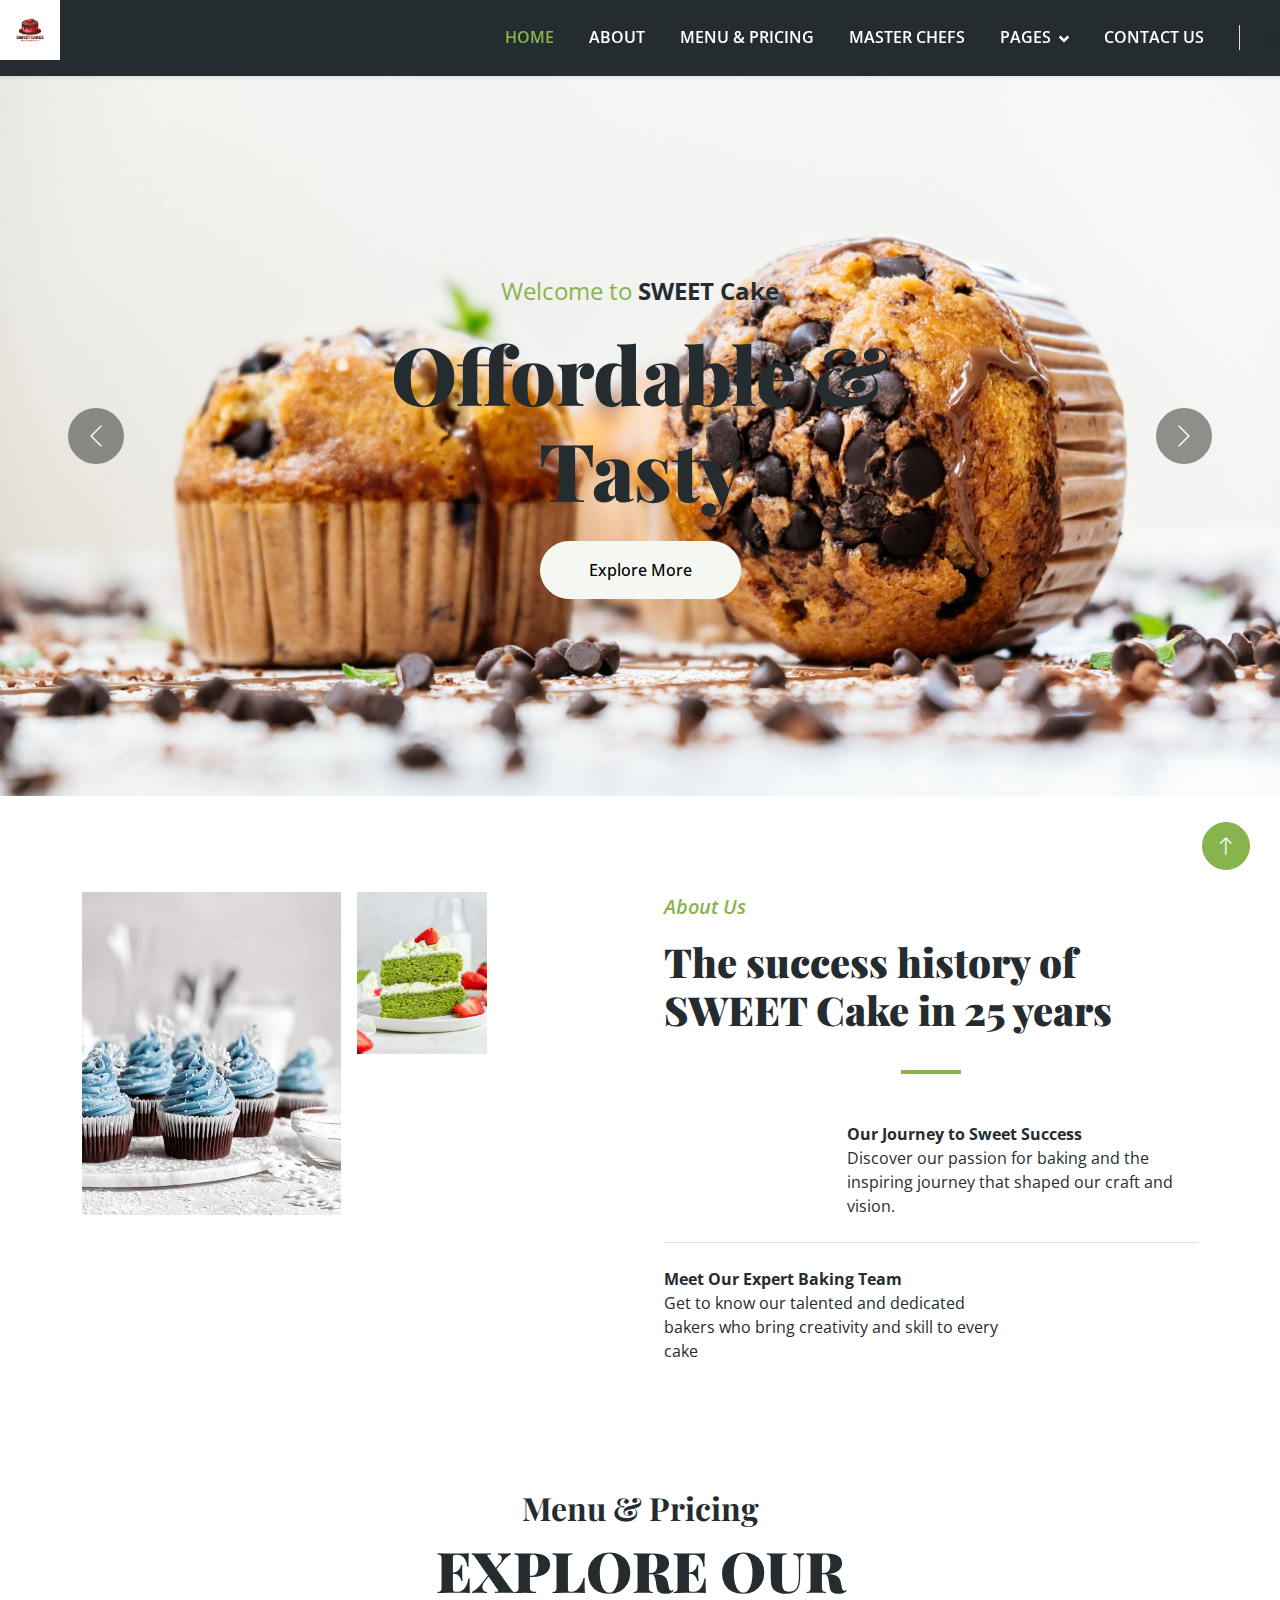
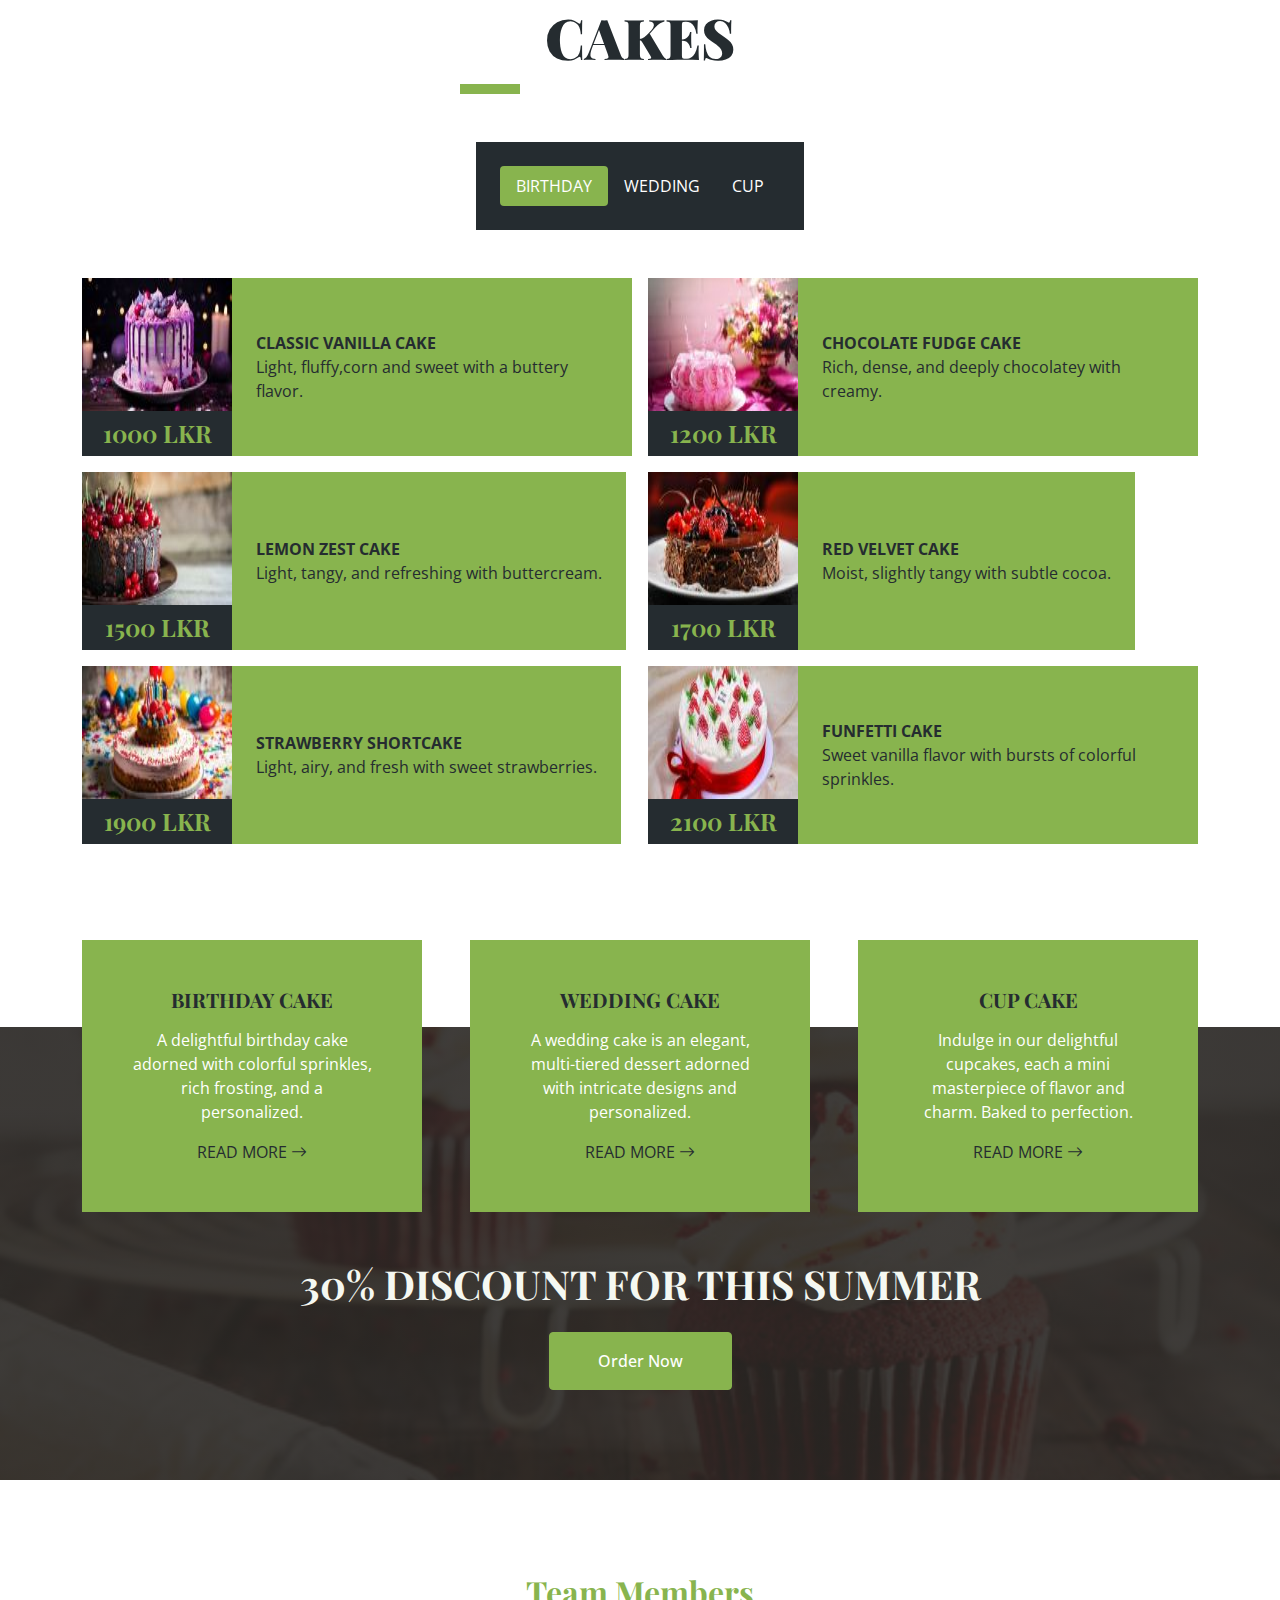
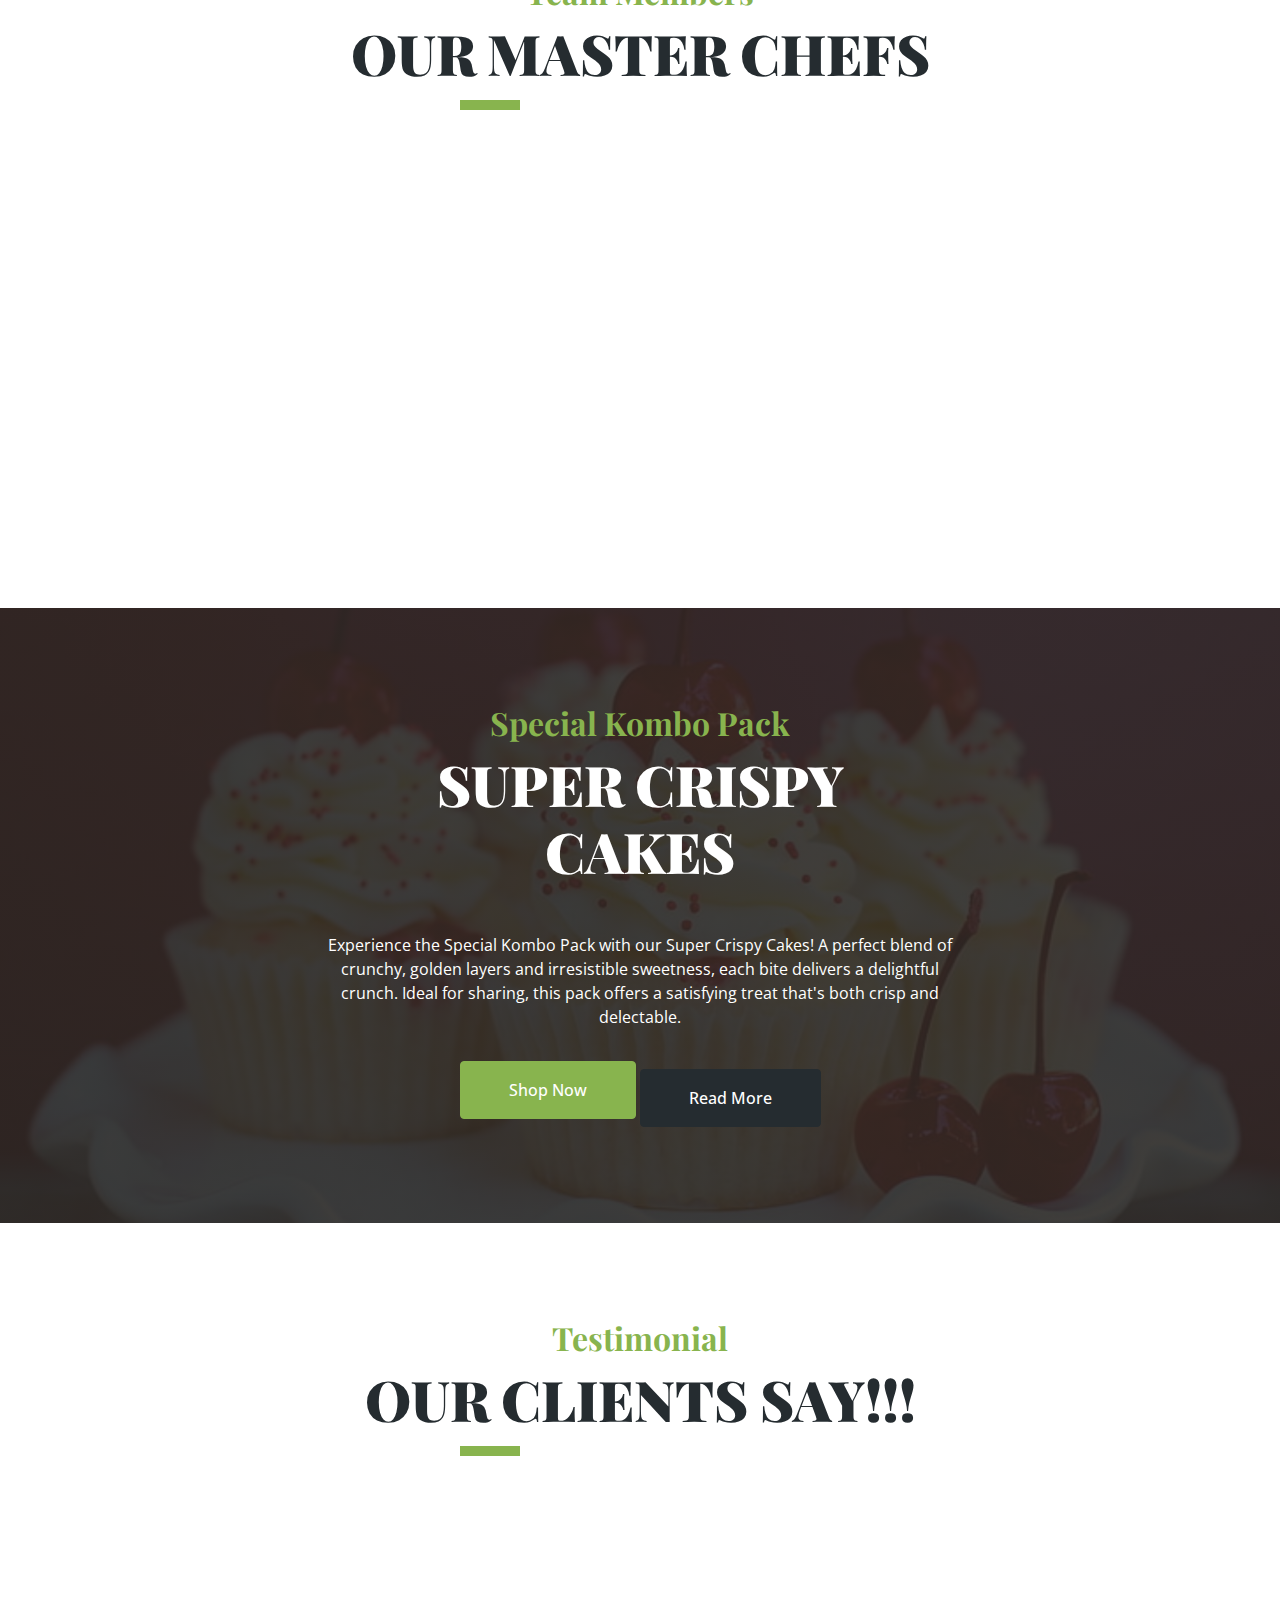
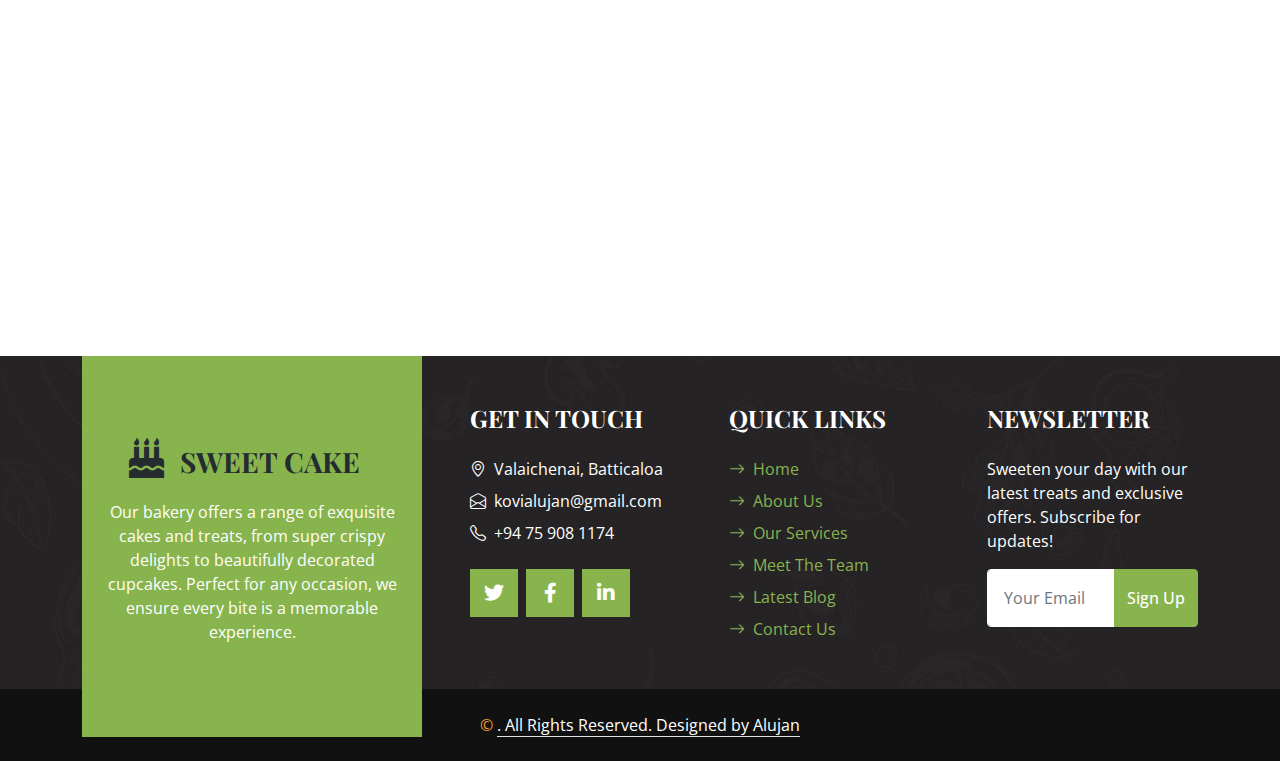
==== commit b477c3c8: "fix: menu, testimonal" ====
--- a/index.html
+++ b/index.html
@@ -49,34 +49,34 @@
 
     <!-- Navbar Start -->
     <!-- <div class="container"> -->
-    <nav class="navbar sticky-top navbar-expand-lg bg-dark navbar-dark shadow-sm py-2 py-lg-0">
-        <a href="index.html" class="navbar-brand">
-            <img class="img-fluid" src="img/Logo.png" alt="Logo">
-        </a>
-        <button type="button" class="navbar-toggler ms-auto me-0" data-bs-toggle="collapse"
-            data-bs-target="#navbarCollapse">
-            <span class="navbar-toggler-icon"></span>
-        </button>
-        <div class="collapse navbar-collapse" id="navbarCollapse">
-            <div class="navbar-nav ms-auto">
-                <a href="index.html" class="nav-item nav-link active">Home</a>
-                <a href="about.html" class="nav-item nav-link">About</a>
-                <a href="menu.html" class="nav-item nav-link">Menu & Pricing</a>
-                <a href="team.html" class="nav-item nav-link">Master Chefs</a>
-                <div class="nav-item dropdown">
-                    <a href="#" class="nav-link dropdown-toggle" data-bs-toggle="dropdown">Pages</a>
-                    <div class="dropdown-menu bg-light rounded-0 m-0">
-                        <a href="service.html" class="dropdown-item">Our Service</a>
-                        <a href="testimonal.html" class="dropdown-item">Testimonial</a>
-                    </div>
-                </div>
-                <a href="contact.html" class="nav-item nav-link">Contact Us</a>
-            </div>
-            <div class="border-start ps-4 d-none d-lg-block">
-                <button type="button" class="btn btn-sm p-0"><i class="fa fa-search"></i></button>
-            </div>
-        </div>
-    </nav>
+        <nav class="navbar sticky-top navbar-expand-lg bg-dark navbar-dark shadow-sm py-2 py-lg-0">
+            <a href="index.html" class="navbar-brand">
+                <img class="img-fluid" src="img/Logo.png" alt="Logo">
+            </a>
+            <button type="button" class="navbar-toggler ms-auto me-0" data-bs-toggle="collapse"
+                data-bs-target="#navbarCollapse">
+                <span class="navbar-toggler-icon"></span>
+            </button>
+            <div class="collapse navbar-collapse" id="navbarCollapse">
+                <div class="navbar-nav ms-auto">
+                    <a href="index.html" class="nav-item nav-link active">Home</a>
+                    <a href="about.html" class="nav-item nav-link">About</a>
+                    <a href="menu.html" class="nav-item nav-link">Menu & Pricing</a>
+                    <a href="team.html" class="nav-item nav-link">Master Chefs</a>
+                    <div class="nav-item dropdown">
+                        <a href="#" class="nav-link dropdown-toggle" data-bs-toggle="dropdown">Pages</a>
+                        <div class="dropdown-menu bg-light rounded-0 m-0">
+                            <a href="service.html" class="dropdown-item">Our Service</a>
+                            <a href="testimonal.html" class="dropdown-item">Testimonial</a>
+                        </div>
+                    </div>
+                    <a href="contact.html" class="nav-item nav-link">Contact Us</a>
+                </div>
+                <div class="border-start ps-4 d-none d-lg-block">
+                    <button type="button" class="btn btn-sm p-0"><i class="fa fa-search"></i></button>
+                </div>
+            </div>
+        </nav>
     <!-- Navbar End -->
 
     <!-- Carousel Start -->
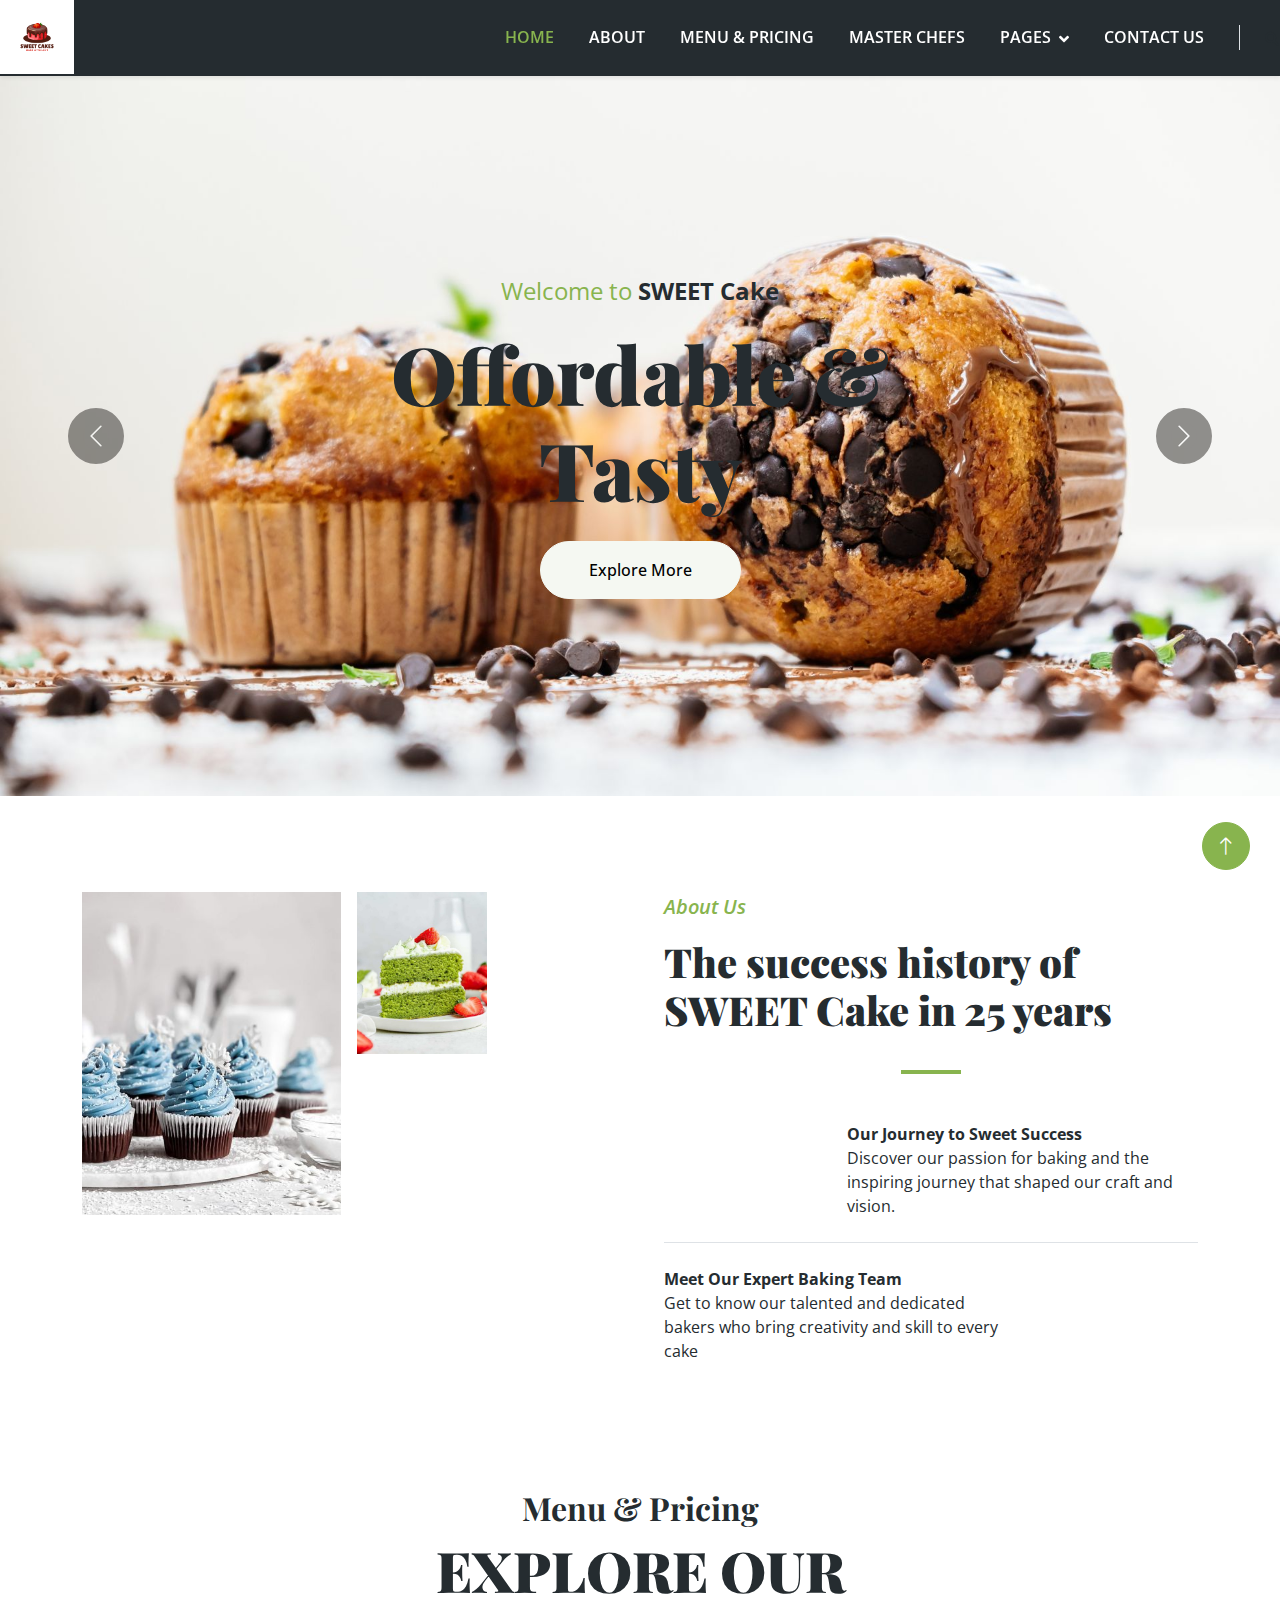
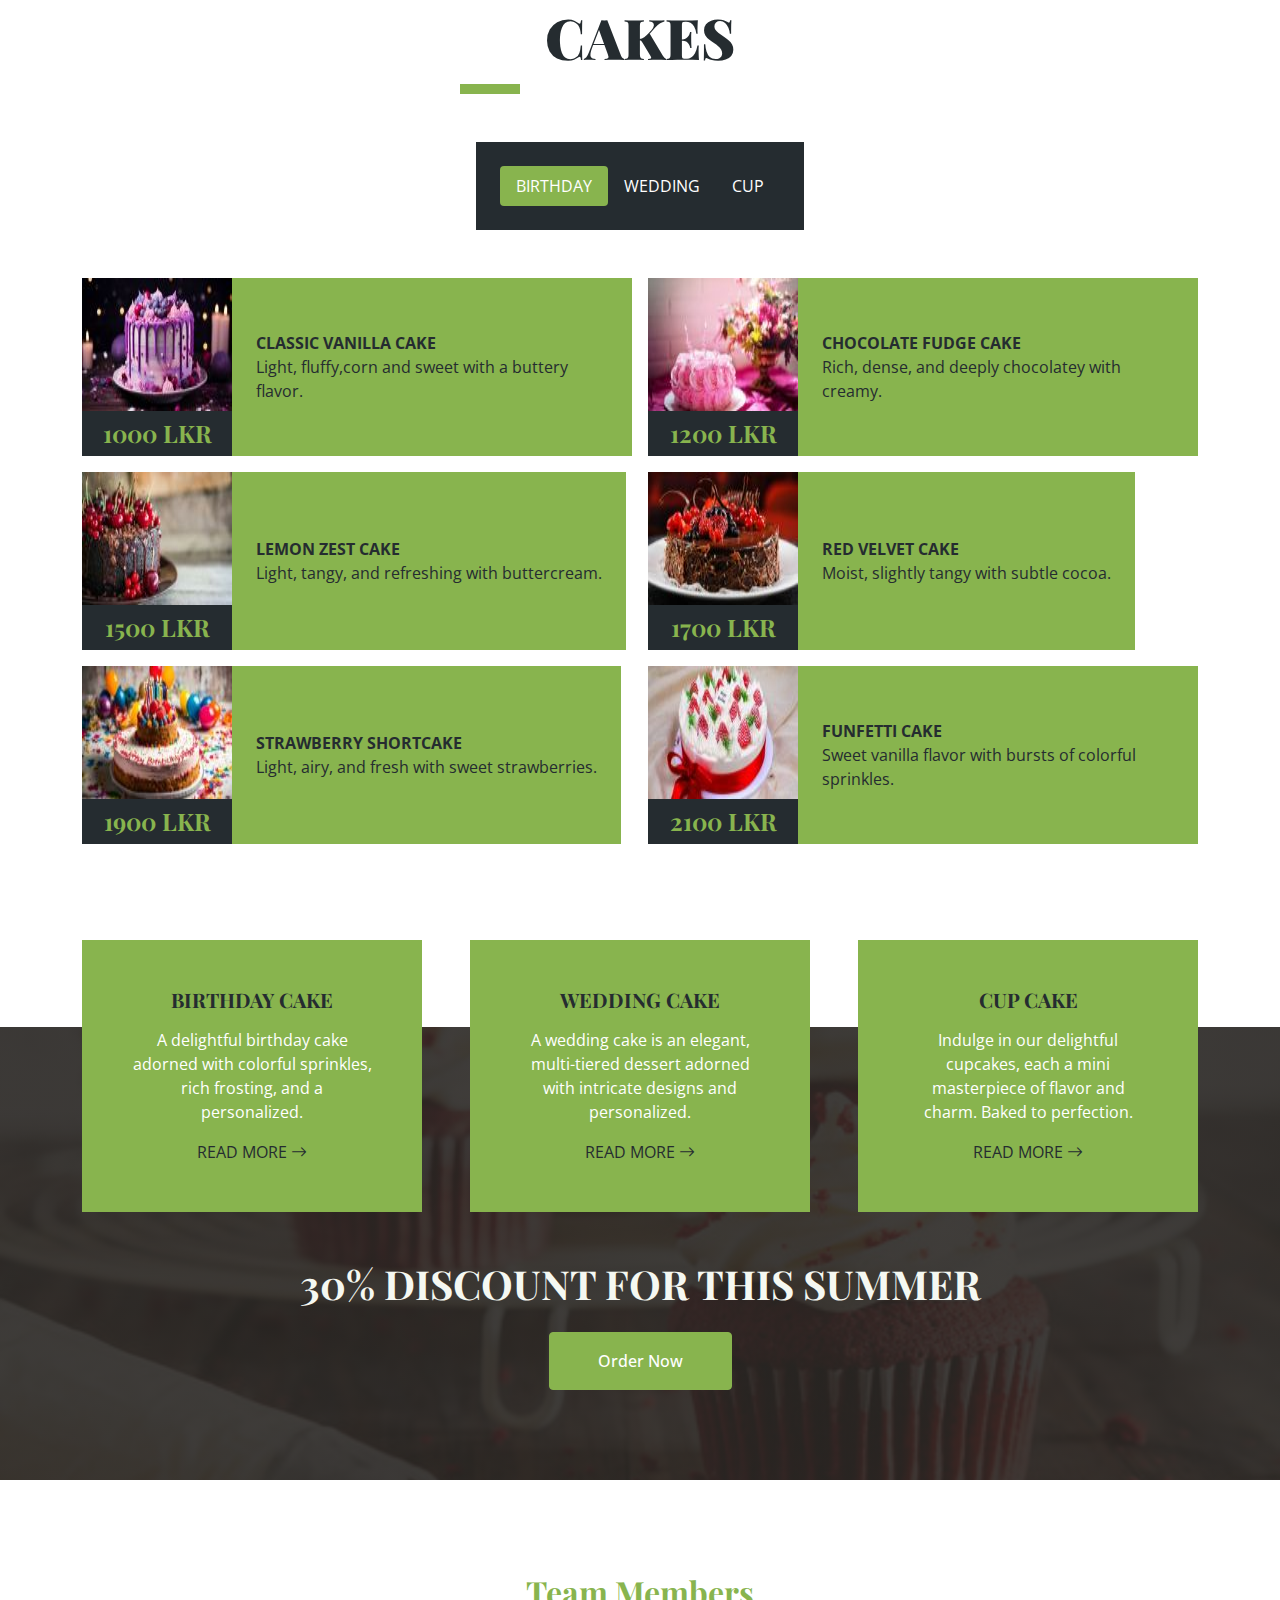
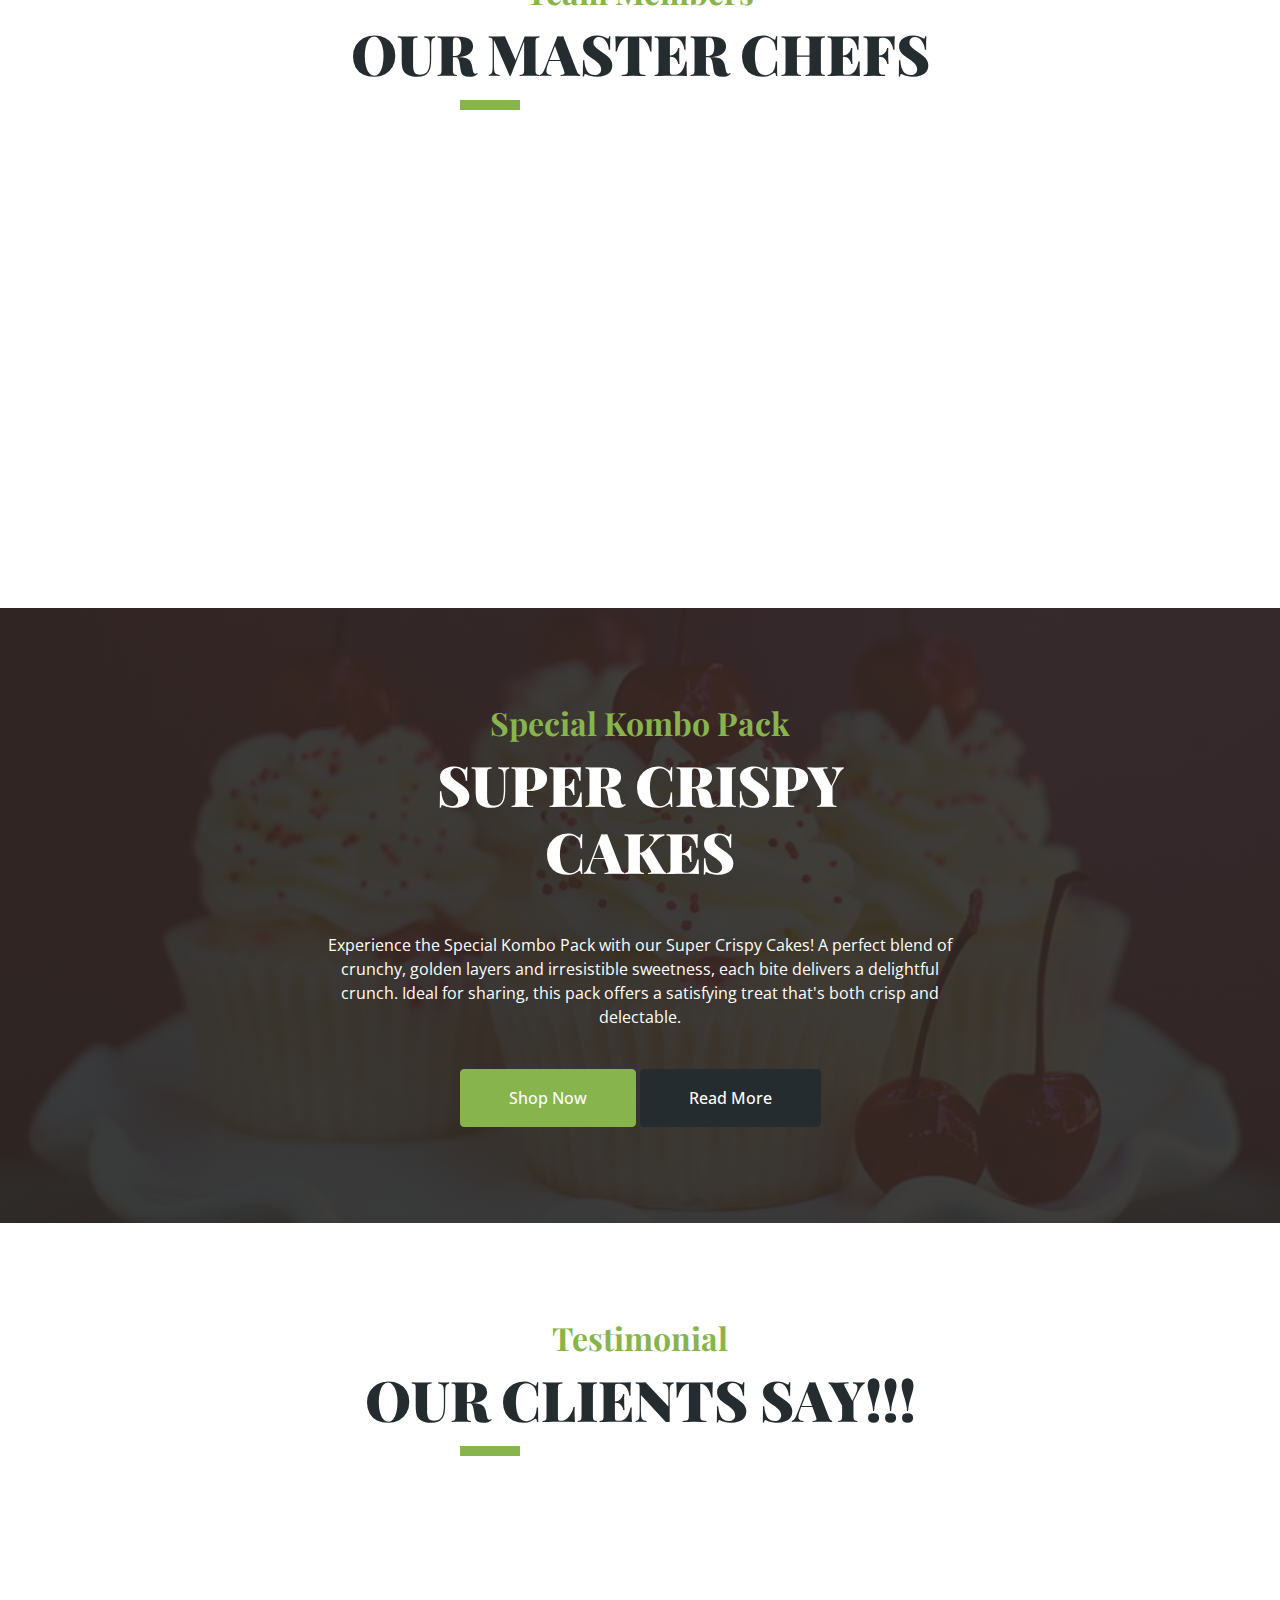
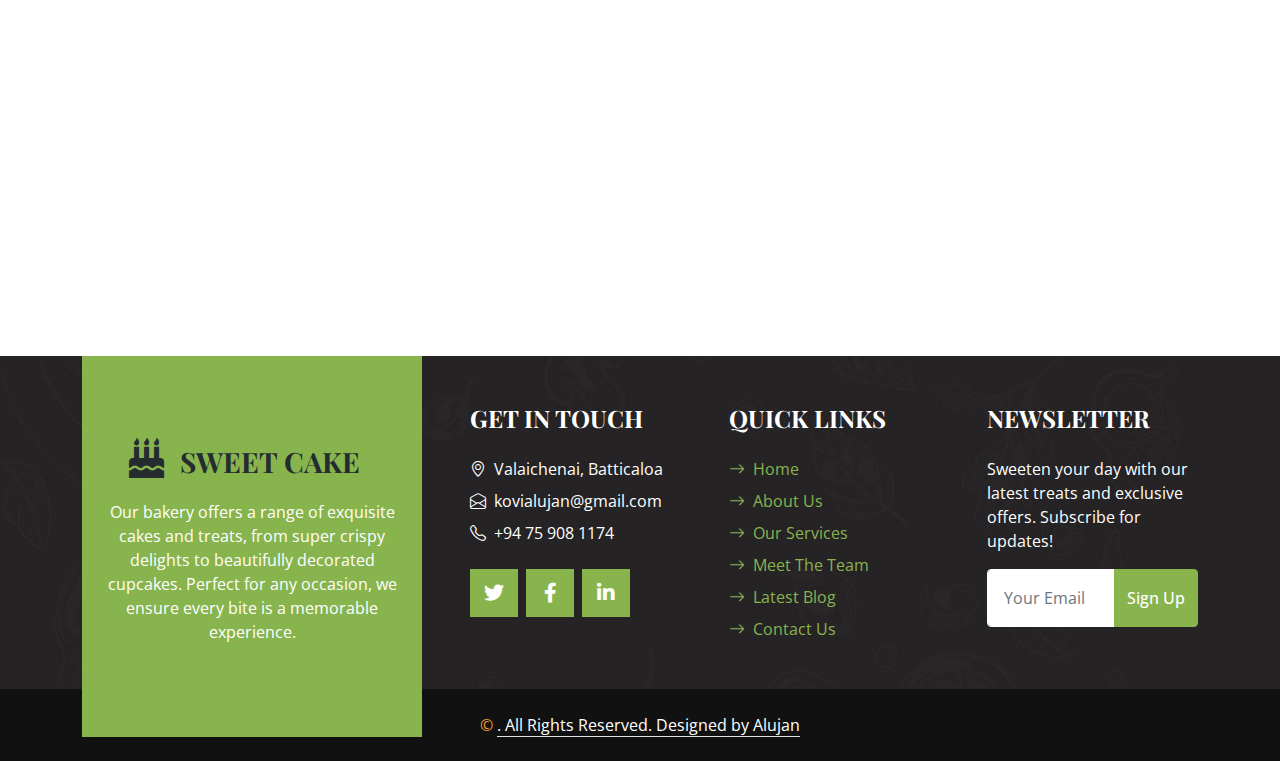
==== commit 9e2d6835: "fix: logo size" ====
--- a/index.html
+++ b/index.html
@@ -612,7 +612,7 @@
                         blend of crunchy, golden layers and irresistible sweetness, each bite delivers a delightful
                         crunch. Ideal for sharing, this pack offers a satisfying treat that's both crisp and delectable.
                     </p>
-                    <a href="" class="btn btn-primary border-inner py-3 px-5">Shop Now</a>
+                    <a href="" class="btn btn-primary border-inner py-3 px-5 mt-3">Shop Now</a>
                     <a href="" class="btn btn-dark border-inner py-3 px-5 mt-3">Read More</a>
                 </div>
             </div>
--- a/css/style.css
+++ b/css/style.css
@@ -89,8 +89,8 @@
 .navbar .navbar-brand {
     position: absolute;
     padding: 0;
-    width: 60px;
-    height: 60px;
+    width: 74px;
+    height: 74px;
     top: 0;
     left: 0;
 }
@@ -120,8 +120,8 @@
 
 @media (max-width: 991.98px) {
     .navbar .navbar-brand {
-        width: 126px;
-        height: 100px;
+        width: 55px;
+        height: 55px;
     }
 
     .navbar .navbar-nav .nav-link  {
